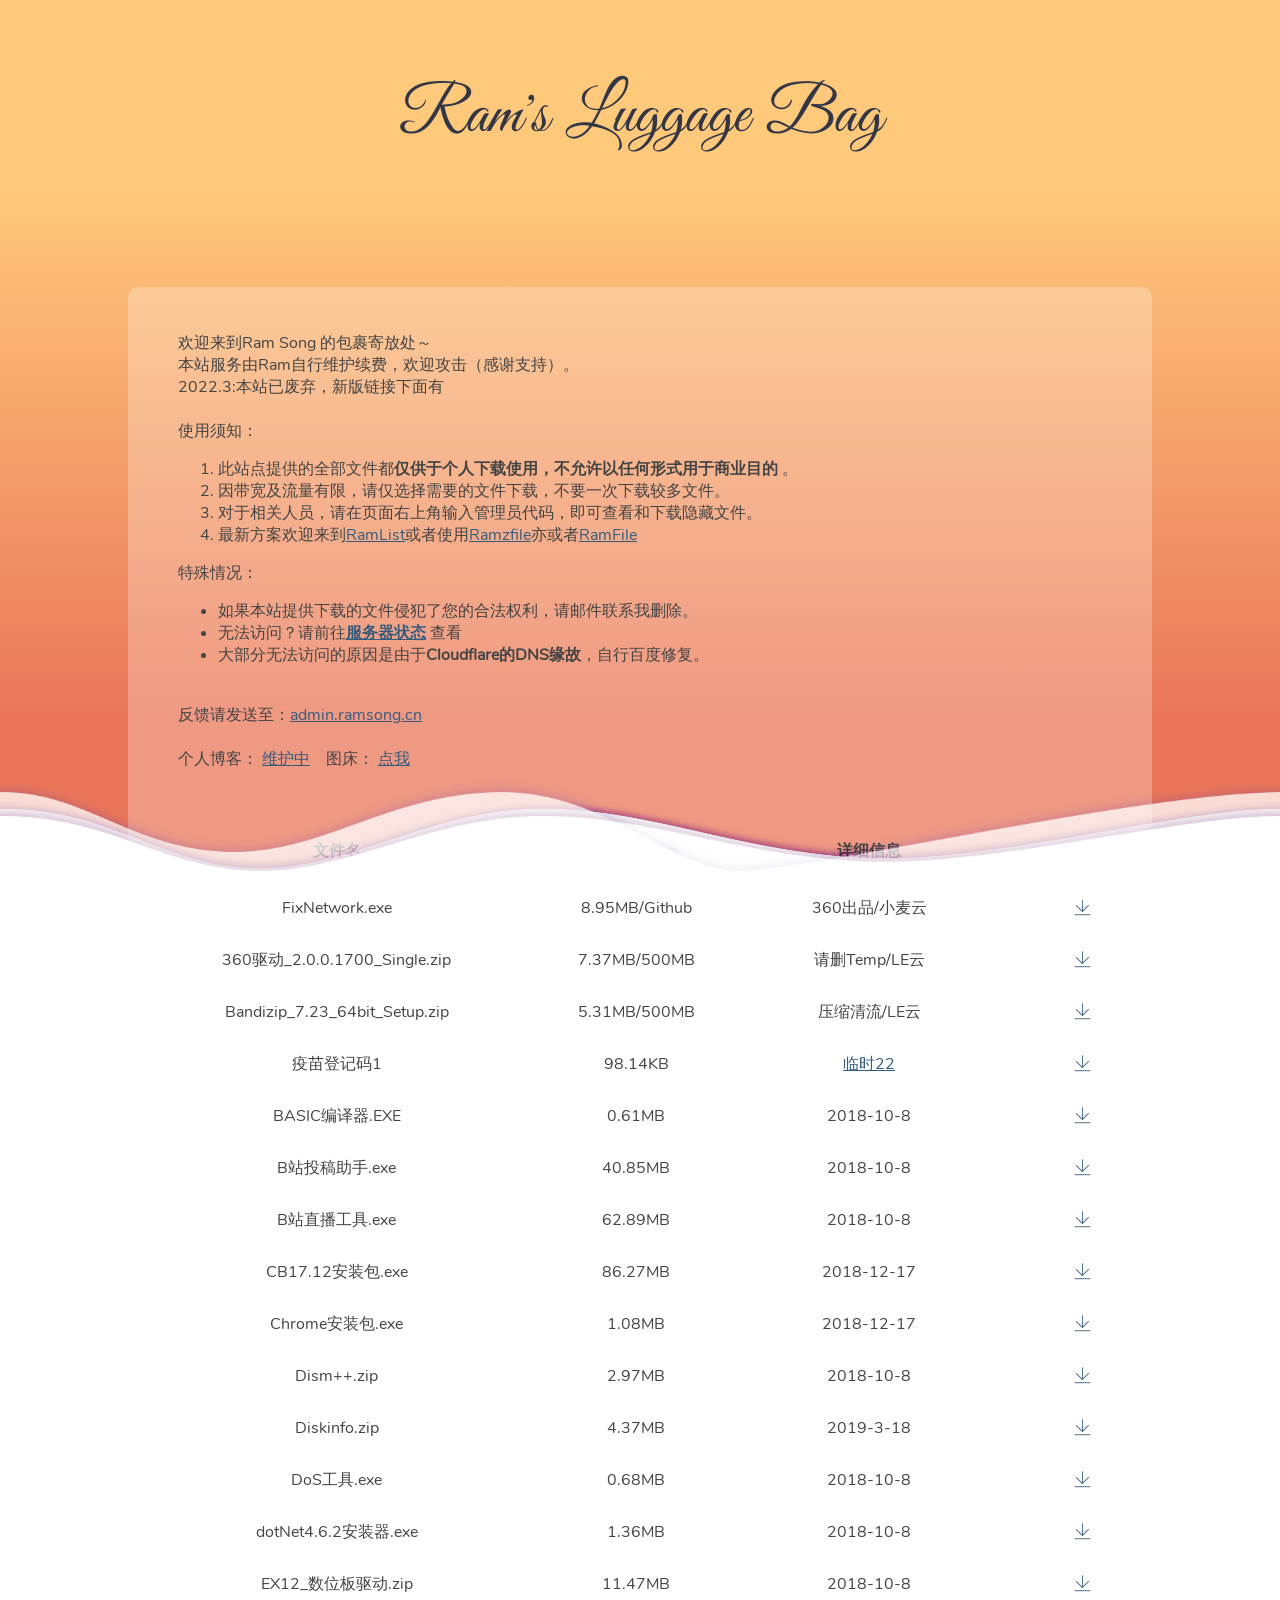
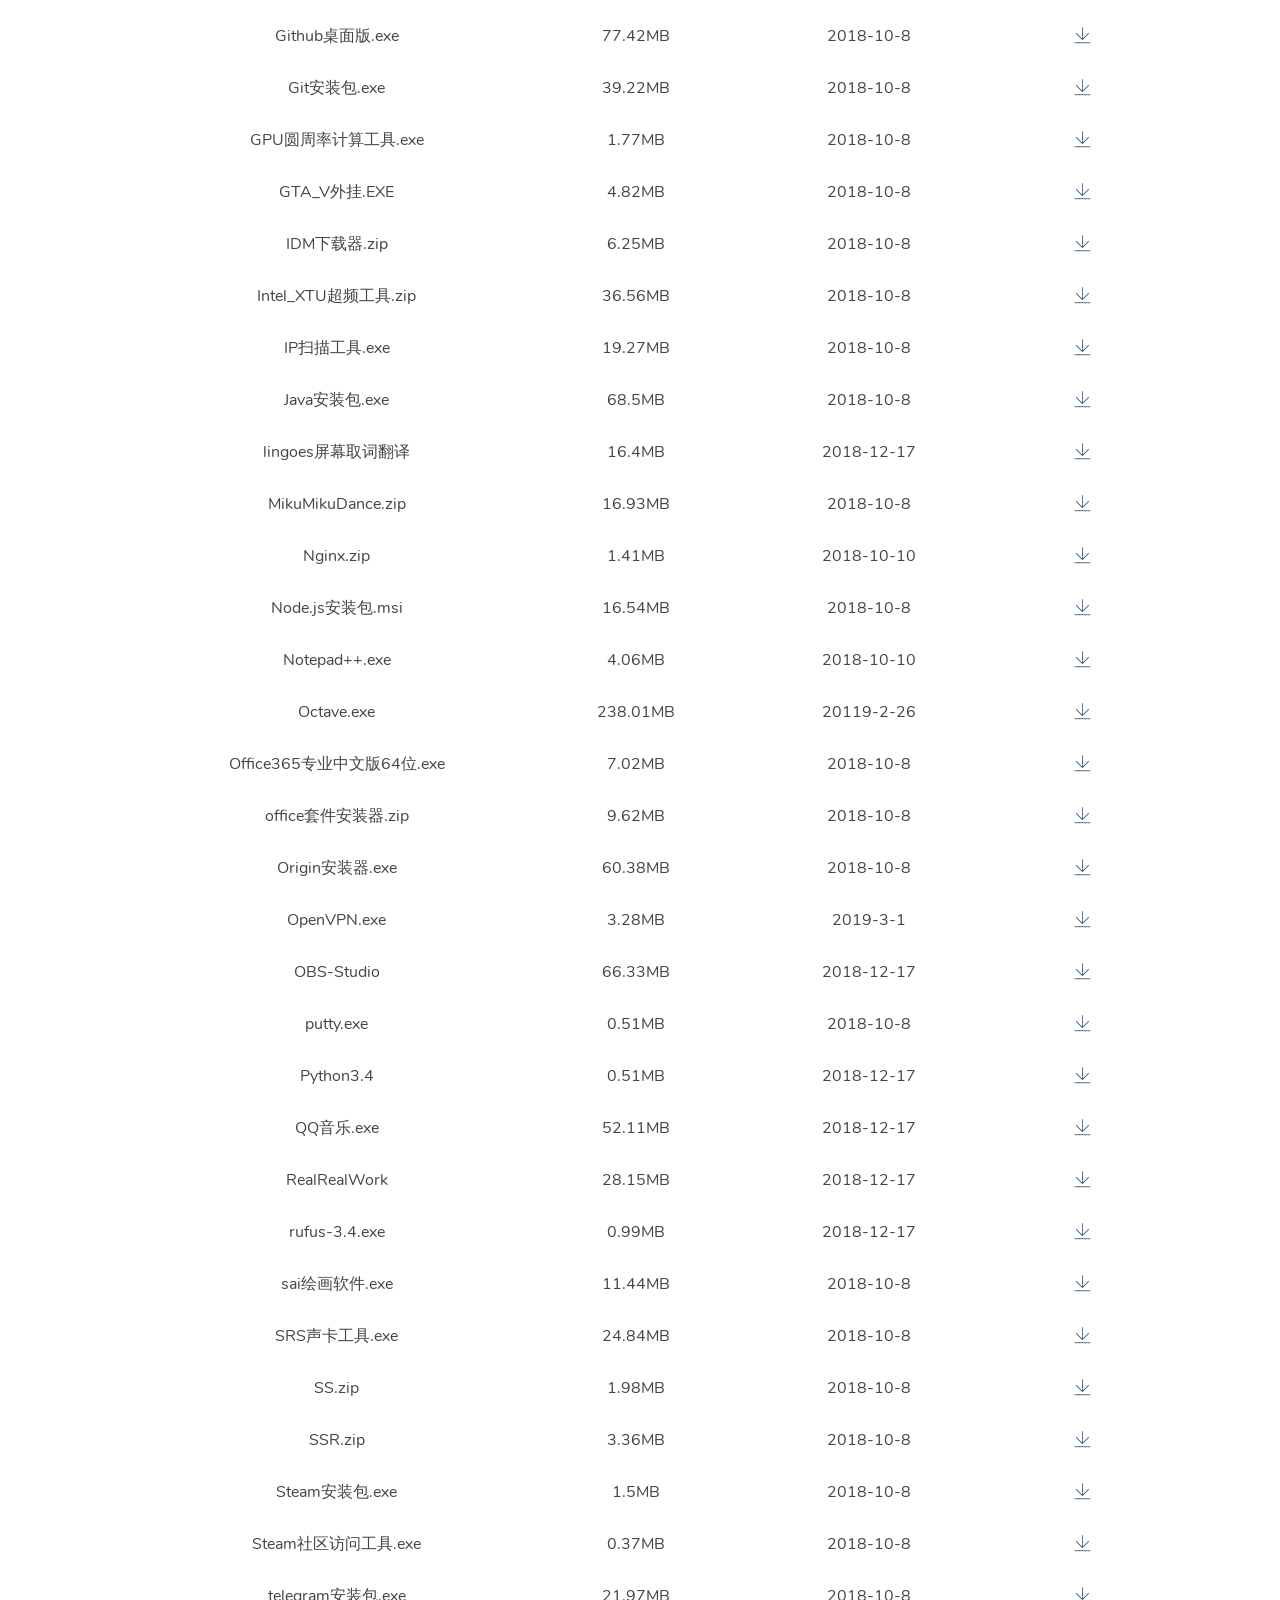
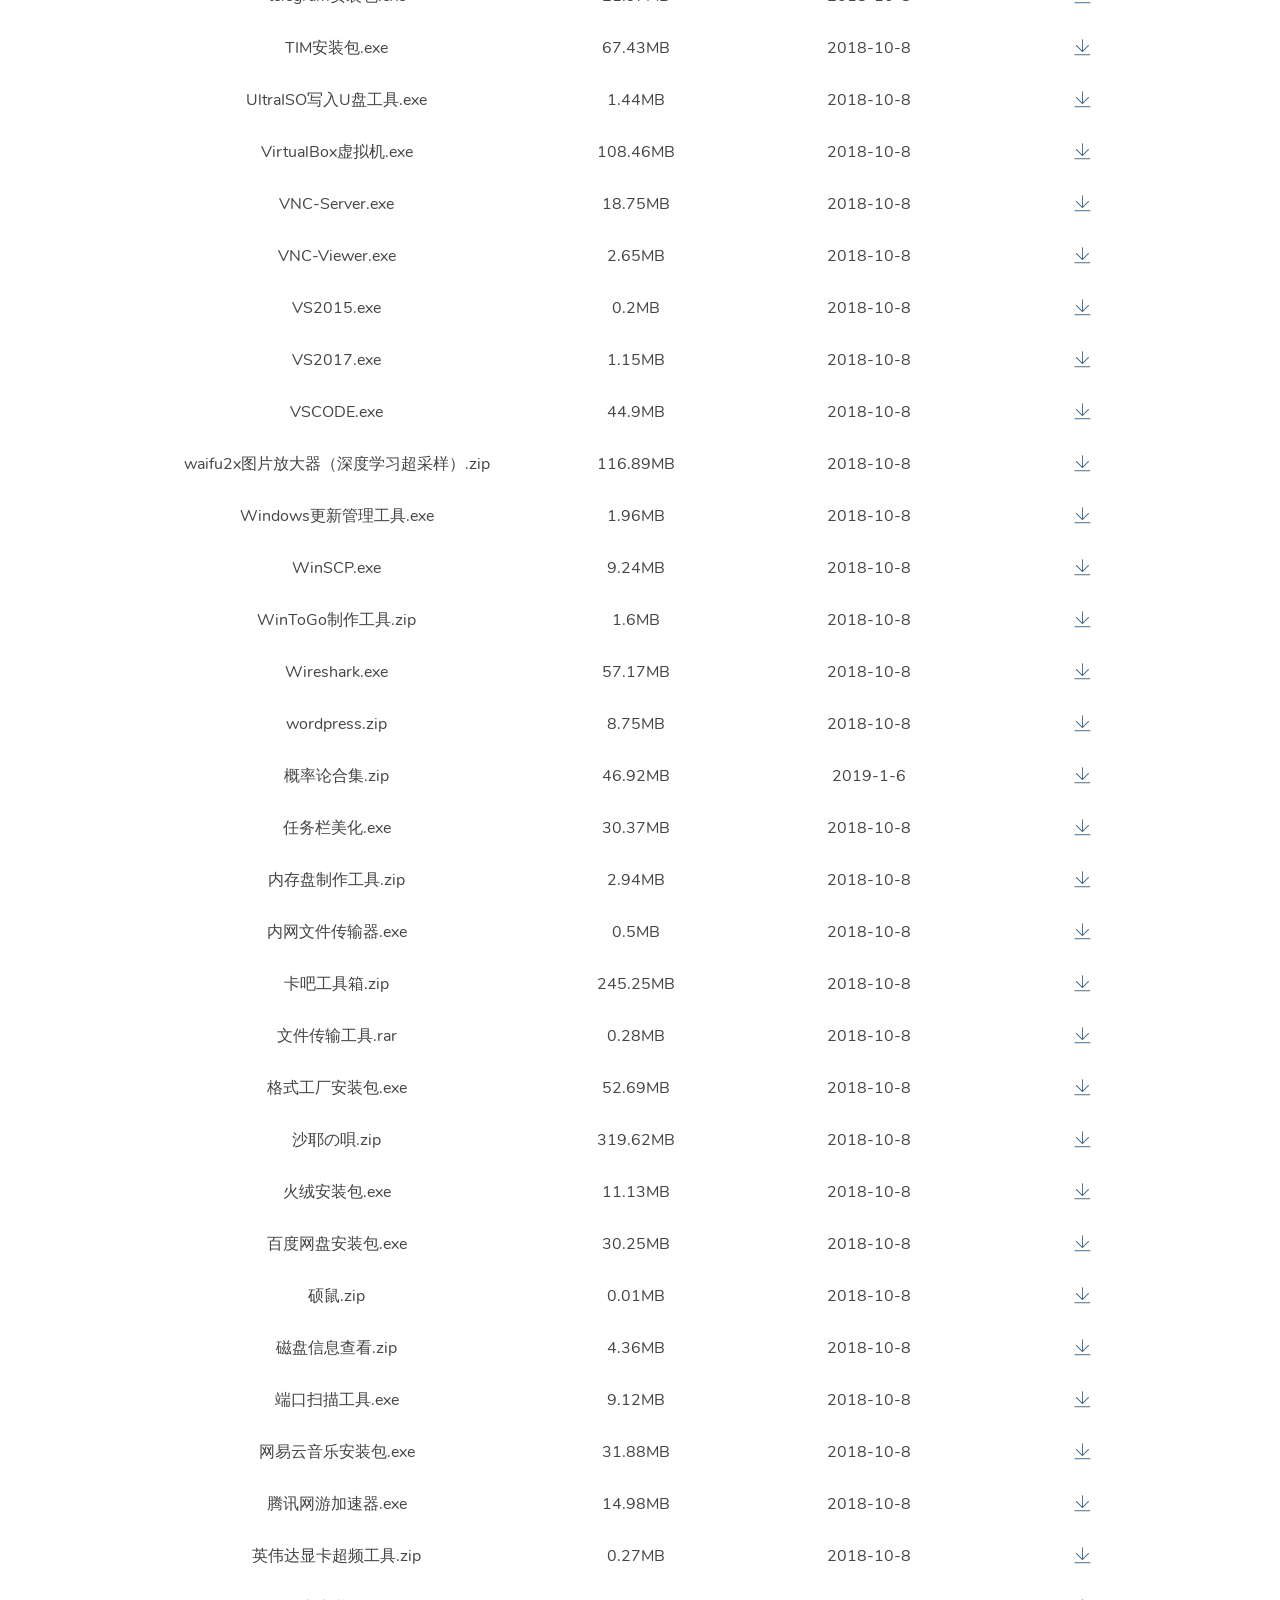
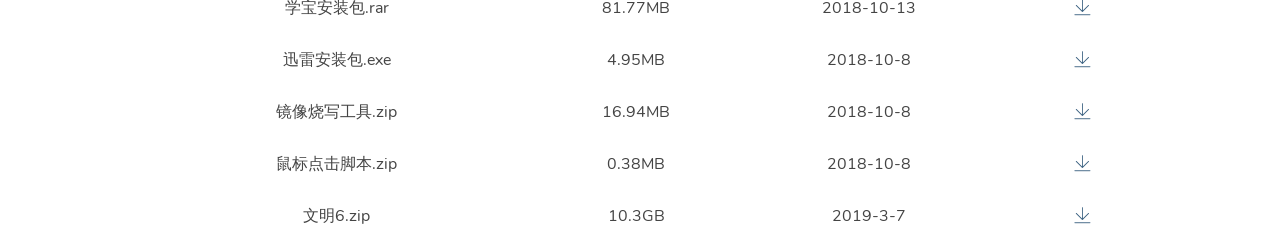
==== index.html @ a2673922 "Update index.html" ====
<!DOCTYPE html>
<html lang="zh">
<head>
    <meta charset="UTF-8">
    <link rel="Shortcut Icon" href="common/img/favicon.ico">
    <link rel="Bookmark" href="common/img/favicon.ico">
    <meta http-equiv="Pragma" content="no-cache" />
    <meta http-equiv="Cache-Control" content="no-cache, no-store, must-revalidate" />
    <meta http-equiv="expires" content="0" />
    <link href="common/css/style.css" rel="stylesheet" type="text/css" />
    <link rel="stylesheet" href="common/css/iconfont.css" type="text/css" />
    <link href="common/css/Nunito_Great+Vibes.css" rel="stylesheet"type="text/css"/>
    <!-- <script src="./axios.min.js"></script> -->
    <!--<script src="https://cdn.jsdelivr.net/npm/vue"></script>-->
    <!--<script src="https://cdn.jsdelivr.net/npm/vue@2.5.13/dist/vue.js"></script>-->
    <!-- Global site tag (gtag.js) - Google Analytics -->
    <script async src="https://www.googletagmanager.com/gtag/js?id=G-VQ1LDL4MF9"></script>
    <script>
      window.dataLayer = window.dataLayer || [];
      function gtag(){dataLayer.push(arguments);}
      gtag('js', new Date());

      gtag('config', 'G-VQ1LDL4MF9');
    </script>
    <script>
    var _hmt = _hmt || [];
    (function() {
      var hm = document.createElement("script");
      hm.src = "https://hm.baidu.com/hm.js?5a960cf80fce416db62c67085acd9202";
      var s = document.getElementsByTagName("script")[0]; 
      s.parentNode.insertBefore(hm, s);
    })();
    </script>
    <title>Ram的置物间</title>
    
</head>
<body>
    <div id="app">
        <div id="bg" @click="changeIndex(0)" :class="{'transparent':isAdmin}"></div>
        <div id="bg-hidden" @click="changeIndex(0)"></div>
        <div id="contents">
            <div id="input" v-if="!isAdmin">
                <input type="password" placeholder="请输入控制台秘钥" v-model="key" maxlength="18" @keyup.enter="switchToAdminMode()" />
            </div>
            <div id="header" @click="changeIndex(0)">
                <div class="title">Ram's Luggage Bag</div>
                <!--<hr class="decorationLine" />-->
            </div>
            <!--<div id="sorts">
                <div id="my-insts" class="sort" @click="changeIndex(1)" :class="{'my-insts-chosen':index===1}">一些音乐</div>
                <div id="my-vsqx" class="sort" @click="changeIndex(2)" :class="{'my-vsqx-chosen':index===2}">工具软件</div>
                <div id="personal-stuffs" class="sort" @click="changeIndex(3)"
                     :class="{'personal-stuffs-chosen':index===3}">个人用网盘
                </div>
                <div id="others" class="sort" @click="changeIndex(4)" :class="{'others-chosen':index===4}">其他文件</div>
            </div>-->
            <div id="files">
                <!--<div class="fileListTitle" v-show="isLoading">
        <div class="loader"></div>
    </div>
    <div class="fileListTitle" v-show="invalidMsg!==''">
        <div class="fileInfoElement errInfo">{{invalidMsg}}</div>
    </div>-->
                <div class="fileListTitle" v-show="index===0">
                    <div class="fileInfoElement mainInfo" v-if="!isAdmin">
                         <div>欢迎来到Ram Song 的包裹寄放处～</div>
                        <div>本站服务由Ram自行维护续费，欢迎攻击（感谢支持）。</div>
                        <div>2022.3:本站已废弃，新版链接下面有</div>
                        <br />
                        <div>使用须知：</div>
                        <ol>
                            <li>
                                此站点提供的全部文件都<b>仅供于个人下载使用，不允许以任何形式用于商业目的</b>
                                。
                            </li>
                            <li>因带宽及流量有限，请仅选择需要的文件下载，不要一次下载较多文件。</li>
                            <li>对于相关人员，请在页面右上角输入管理员代码，即可查看和下载隐藏文件。</li>
                            <li>最新方案欢迎来到<a href="https://list.ramsong.cn/">RamList</a>或者使用<a href="https://zfile.ramsong.cn/">Ramzfile</a>亦或者<a href="https://file.ramsong.cn/">RamFile</a></li>
                        </ol>
                        <div>特殊情况：</div>
                        <ul>
                         <li>如果本站提供下载的文件侵犯了您的合法权利，请邮件联系我删除。</li>
                         <li> 无法访问？请前往<b><a href="https://stats.ramsong.cn/">服务器状态</a></b> 查看</li>
                         <li>大部分无法访问的原因是由于<strong>Cloudflare的DNS缘故</strong>，自行百度修复。</li>
                        </ul>
                        <br />
                        <div>
                            反馈请发送至：<a href="mailto:admin.ramsong.cn">admin.ramsong.cn</a>
                        </div>
                        <br />
                        <div>
                            个人博客：
                            <a href="https://blog.ramsong.cn/">维护中</a>
                            &nbsp&nbsp&nbsp图床：
                            <a href="https://img.ramosong.cn/">点我</a>
                        </div>
                    </div>
                </div>
                <div class="fileListTitle" v-show="index!==0">
                    <div class="fileName fileInfoElement">文件名</div>
                    <div class="dataSize fileInfoElement">文件大小/源</div>
                    <div class="uploadTime fileInfoElement">详细信息</div>
                    <div class="fileInfoElement">下载</div>
                    <!--<div class="fileInfoElement" v-if="isAdmin">删除</div>-->
                </div>
                <div class="file" v-for="item in items">
                    <div class="fileInfo">
                        <div class="fileName fileInfoElement">FixNetwork.exe</div>
                        <div class="dataSize fileInfoElement">8.95MB/Github</div>
                        <div class="uploadTime fileInfoElement">360出品/小麦云</div>
                        <div class="download fileInfoElement">
                            <a href="https://github.do/https://raw.githubusercontent.com/RamSong/DownloadCenter/main/FixNetwork.exe">
                                <i class="iconfont icon-icondownload"></i>
                            </a>
                        </div>
                        <!---->
                    </div>
                </div>
                <div class="file" v-for="item in items">
                    <div class="fileInfo">
                        <div class="fileName fileInfoElement">360驱动_2.0.0.1700_Single.zip</div>
                        <div class="dataSize fileInfoElement">7.37MB/500MB</div>
                        <div class="uploadTime fileInfoElement">请删Temp/LE云</div>
                        <div class="download fileInfoElement">
                            <a href="http://usa2.file.ramsong.cn/360drive_2.0.0.1700.zip">
                                <i class="iconfont icon-icondownload"></i>
                            </a>
                        </div>
                        <!---->
                    </div>
                </div>
                <div class="file" v-for="item in items">
                    <div class="fileInfo">
                        <div class="fileName fileInfoElement">Bandizip_7.23_64bit_Setup.zip</div>
                        <div class="dataSize fileInfoElement">5.31MB/500MB</div>
                        <div class="uploadTime fileInfoElement">压缩清流/LE云</div>
                        <div class="download fileInfoElement">
                            <a href="http://usa2.file.ramsong.cn/Bandizip_7.23_64bit_Setup.zip">
                                <i class="iconfont icon-icondownload"></i>
                            </a>
                        </div>
                        <!---->
                    </div>
                </div>
                <div class="file" v-for="item in items">
                    <div class="fileInfo">
                        <div class="fileName fileInfoElement">疫苗登记码1</div>
                        <div class="dataSize fileInfoElement">98.14KB</div>
                        <div class="uploadTime fileInfoElement"><a href="http://usa2.file.ramsong.cn/2.png">临时2</a><a href="https://github-do.panbaidu.cn//https://raw.githubusercontent.com/RamSong/DownloadCenter/main/1.jpg">2</a></div>
                        <div class="download fileInfoElement">
                            <a href="http://usa2.file.ramsong.cn/1.jpg">
                                <i class="iconfont icon-icondownload"></i>
                            </a>
                        </div>
                        <!---->
                    </div>
                </div>
                <div class="file" v-for="item in items">
                    <div class="fileInfo">
                        <div class="fileName fileInfoElement">BASIC编译器.EXE</div>
                        <div class="dataSize fileInfoElement">0.61MB</div>
                        <div class="uploadTime fileInfoElement">2018-10-8</div>
                        <div class="download fileInfoElement">
                            <a href="file/BASIC编译器.EXE">
                                <i class="iconfont icon-icondownload"></i>
                            </a>
                        </div>
                        <!---->
                    </div>
                </div>
                <div class="file" v-for="item in items">
                    <div class="fileInfo">
                        <div class="fileName fileInfoElement">B站投稿助手.exe</div>
                        <div class="dataSize fileInfoElement">40.85MB</div>
                        <div class="uploadTime fileInfoElement">2018-10-8</div>
                        <div class="download fileInfoElement">
                            <a href="file/B站投稿助手.exe">
                                <i class="iconfont icon-icondownload"></i>
                            </a>
                        </div>
                        <!---->
                    </div>
                </div>
                <div class="file" v-for="item in items">
                    <div class="fileInfo">
                        <div class="fileName fileInfoElement">B站直播工具.exe</div>
                        <div class="dataSize fileInfoElement">62.89MB</div>
                        <div class="uploadTime fileInfoElement">2018-10-8</div>
                        <div class="download fileInfoElement">
                            <a href="file/B站直播工具.exe">
                                <i class="iconfont icon-icondownload"></i>
                            </a>
                        </div>
                        <!---->
                    </div>
                </div>
                <div class="file" v-for="item in items">
                    <div class="fileInfo">
                        <div class="fileName fileInfoElement">CB17.12安装包.exe</div>
                        <div class="dataSize fileInfoElement">86.27MB</div>
                        <div class="uploadTime fileInfoElement">2018-12-17</div>
                        <div class="download fileInfoElement">
                            <a href="file/CB17.12安装包.exe">
                                <i class="iconfont icon-icondownload"></i>
                            </a>
                        </div>
                        <!---->
                    </div>
                </div>
                <div class="file" v-for="item in items">
                    <div class="fileInfo">
                        <div class="fileName fileInfoElement">Chrome安装包.exe</div>
                        <div class="dataSize fileInfoElement">1.08MB</div>
                        <div class="uploadTime fileInfoElement">2018-12-17</div>
                        <div class="download fileInfoElement">
                            <a href="file/Chrome安装包.exe">
                                <i class="iconfont icon-icondownload"></i>
                            </a>
                        </div>
                        <!---->
                    </div>
                </div>
                <div class="file" v-for="item in items">
                    <div class="fileInfo">
                        <div class="fileName fileInfoElement">Dism++.zip</div>
                        <div class="dataSize fileInfoElement">2.97MB</div>
                        <div class="uploadTime fileInfoElement">2018-10-8</div>
                        <div class="download fileInfoElement">
                            <a href="file/Dism++.zip">
                                <i class="iconfont icon-icondownload"></i>
                            </a>
                        </div>
                        <!---->
                    </div>
                </div>
                <div class="file" v-for="item in items">
                    <div class="fileInfo">
                        <div class="fileName fileInfoElement">Diskinfo.zip</div>
                        <div class="dataSize fileInfoElement">4.37MB</div>
                        <div class="uploadTime fileInfoElement">2019-3-18</div>
                        <div class="download fileInfoElement">
                            <a href="file/diskinfo.zip">
                                <i class="iconfont icon-icondownload"></i>
                            </a>
                        </div>
                        <!---->
                    </div>
                </div>
                <div class="file" v-for="item in items">
                    <div class="fileInfo">
                        <div class="fileName fileInfoElement">DoS工具.exe</div>
                        <div class="dataSize fileInfoElement">0.68MB</div>
                        <div class="uploadTime fileInfoElement">2018-10-8</div>
                        <div class="download fileInfoElement">
                            <a href="file/DoS工具.exe">
                                <i class="iconfont icon-icondownload"></i>
                            </a>
                        </div>
                        <!---->
                    </div>
                </div>
                <div class="file" v-for="item in items">
                    <div class="fileInfo">
                        <div class="fileName fileInfoElement">dotNet4.6.2安装器.exe</div>
                        <div class="dataSize fileInfoElement">1.36MB</div>
                        <div class="uploadTime fileInfoElement">2018-10-8</div>
                        <div class="download fileInfoElement">
                            <a href="file/dotNet4.6.2安装器.exe">
                                <i class="iconfont icon-icondownload"></i>
                            </a>
                        </div>
                        <!---->
                    </div>
                </div>
                <div class="file" v-for="item in items">
                    <div class="fileInfo">
                        <div class="fileName fileInfoElement">EX12_数位板驱动.zip</div>
                        <div class="dataSize fileInfoElement">11.47MB</div>
                        <div class="uploadTime fileInfoElement">2018-10-8</div>
                        <div class="download fileInfoElement">
                            <a href="file/EX12_数位板驱动.zip">
                                <i class="iconfont icon-icondownload"></i>
                            </a>
                        </div>
                        <!---->
                    </div>
                </div>
                <div class="file" v-for="item in items">
                    <div class="fileInfo">
                        <div class="fileName fileInfoElement">Github桌面版.exe</div>
                        <div class="dataSize fileInfoElement">77.42MB</div>
                        <div class="uploadTime fileInfoElement">2018-10-8</div>
                        <div class="download fileInfoElement">
                            <a href="file/Github桌面版.exe">
                                <i class="iconfont icon-icondownload"></i>
                            </a>
                        </div>
                        <!---->
                    </div>
                </div>
                <div class="file" v-for="item in items">
                    <div class="fileInfo">
                        <div class="fileName fileInfoElement">Git安装包.exe</div>
                        <div class="dataSize fileInfoElement">39.22MB</div>
                        <div class="uploadTime fileInfoElement">2018-10-8</div>
                        <div class="download fileInfoElement">
                            <a href="file/Git安装包.exe">
                                <i class="iconfont icon-icondownload"></i>
                            </a>
                        </div>
                        <!---->
                    </div>
                </div>
                <div class="file" v-for="item in items">
                    <div class="fileInfo">
                        <div class="fileName fileInfoElement">GPU圆周率计算工具.exe</div>
                        <div class="dataSize fileInfoElement">1.77MB</div>
                        <div class="uploadTime fileInfoElement">2018-10-8</div>
                        <div class="download fileInfoElement">
                            <a href="file/GPU圆周率计算工具.exe">
                                <i class="iconfont icon-icondownload"></i>
                            </a>
                        </div>
                        <!---->
                    </div>
                </div>
                <div class="file" v-for="item in items">
                    <div class="fileInfo">
                        <div class="fileName fileInfoElement">GTA_V外挂.EXE</div>
                        <div class="dataSize fileInfoElement">4.82MB</div>
                        <div class="uploadTime fileInfoElement">2018-10-8</div>
                        <div class="download fileInfoElement">
                            <a href="file/GTA_V外挂.EXE">
                                <i class="iconfont icon-icondownload"></i>
                            </a>
                        </div>
                        <!---->
                    </div>
                </div>
                <div class="file" v-for="item in items">
                    <div class="fileInfo">
                        <div class="fileName fileInfoElement">IDM下载器.zip</div>
                        <div class="dataSize fileInfoElement">6.25MB</div>
                        <div class="uploadTime fileInfoElement">2018-10-8</div>
                        <div class="download fileInfoElement">
                            <a href="file/IDM下载器.zip">
                                <i class="iconfont icon-icondownload"></i>
                            </a>
                        </div>
                        <!---->
                    </div>
                </div>
                <div class="file" v-for="item in items">
                    <div class="fileInfo">
                        <div class="fileName fileInfoElement">Intel_XTU超频工具.zip</div>
                        <div class="dataSize fileInfoElement">36.56MB</div>
                        <div class="uploadTime fileInfoElement">2018-10-8</div>
                        <div class="download fileInfoElement">
                            <a href="file/Intel_XTU超频工具.zip">
                                <i class="iconfont icon-icondownload"></i>
                            </a>
                        </div>
                        <!---->
                    </div>
                </div>
                <div class="file" v-for="item in items">
                    <div class="fileInfo">
                        <div class="fileName fileInfoElement">IP扫描工具.exe</div>
                        <div class="dataSize fileInfoElement">19.27MB</div>
                        <div class="uploadTime fileInfoElement">2018-10-8</div>
                        <div class="download fileInfoElement">
                            <a href="file/IP扫描工具.exe">
                                <i class="iconfont icon-icondownload"></i>
                            </a>
                        </div>
                        <!---->
                    </div>
                </div>
                <div class="file" v-for="item in items">
                    <div class="fileInfo">
                        <div class="fileName fileInfoElement">Java安装包.exe</div>
                        <div class="dataSize fileInfoElement">68.5MB</div>
                        <div class="uploadTime fileInfoElement">2018-10-8</div>
                        <div class="download fileInfoElement">
                            <a href="file/Java安装包.exe">
                                <i class="iconfont icon-icondownload"></i>
                            </a>
                        </div>
                        <!---->
                    </div>
                </div>
                <div class="file" v-for="item in items">
                    <div class="fileInfo">
                        <div class="fileName fileInfoElement">lingoes屏幕取词翻译</div>
                        <div class="dataSize fileInfoElement">16.4MB</div>
                        <div class="uploadTime fileInfoElement">2018-12-17</div>
                        <div class="download fileInfoElement">
                            <a href="file/lingoes屏幕取词翻译.zip">
                                <i class="iconfont icon-icondownload"></i>
                            </a>
                        </div>
                        <!---->
                    </div>
                </div>
                <div class="file" v-for="item in items">
                    <div class="fileInfo">
                        <div class="fileName fileInfoElement">MikuMikuDance.zip</div>
                        <div class="dataSize fileInfoElement">16.93MB</div>
                        <div class="uploadTime fileInfoElement">2018-10-8</div>
                        <div class="download fileInfoElement">
                            <a href="file/MikuMikuDance.zip">
                                <i class="iconfont icon-icondownload"></i>
                            </a>
                        </div>
                        <!---->
                    </div>
                </div>
                <div class="file" v-for="item in items">
                    <div class="fileInfo">
                        <div class="fileName fileInfoElement">Nginx.zip</div>
                        <div class="dataSize fileInfoElement">1.41MB</div>
                        <div class="uploadTime fileInfoElement">2018-10-10</div>
                        <div class="download fileInfoElement">
                            <a href="file/Nginx.zip">
                                <i class="iconfont icon-icondownload"></i>
                            </a>
                        </div>
                        <!---->
                    </div>
                </div>
                <div class="file" v-for="item in items">
                    <div class="fileInfo">
                        <div class="fileName fileInfoElement">Node.js安装包.msi</div>
                        <div class="dataSize fileInfoElement">16.54MB</div>
                        <div class="uploadTime fileInfoElement">2018-10-8</div>
                        <div class="download fileInfoElement">
                            <a href="file/Node.js安装包.msi">
                                <i class="iconfont icon-icondownload"></i>
                            </a>
                        </div>
                        <!---->
                    </div>
                </div>
                <div class="file" v-for="item in items">
                    <div class="fileInfo">
                        <div class="fileName fileInfoElement">Notepad++.exe</div>
                        <div class="dataSize fileInfoElement">4.06MB</div>
                        <div class="uploadTime fileInfoElement">2018-10-10</div>
                        <div class="download fileInfoElement">
                            <a href="file/Notepad++.exe">
                                <i class="iconfont icon-icondownload"></i>
                            </a>
                        </div>
                        <!---->
                    </div>
                </div>
                <div class="file" v-for="item in items">
                    <div class="fileInfo">
                        <div class="fileName fileInfoElement">Octave.exe</div>
                        <div class="dataSize fileInfoElement">238.01MB</div>
                        <div class="uploadTime fileInfoElement">20119-2-26</div>
                        <div class="download fileInfoElement">
                            <a href="file/octave4.4.1.exe">
                                <i class="iconfont icon-icondownload"></i>
                            </a>
                        </div>
                        <!---->
                    </div>
                </div>
                <div class="file" v-for="item in items">
                    <div class="fileInfo">
                        <div class="fileName fileInfoElement">Office365专业中文版64位.exe</div>
                        <div class="dataSize fileInfoElement">7.02MB</div>
                        <div class="uploadTime fileInfoElement">2018-10-8</div>
                        <div class="download fileInfoElement">
                            <a href="file/Office365专业中文版64位.exe">
                                <i class="iconfont icon-icondownload"></i>
                            </a>
                        </div>
                        <!---->
                    </div>
                </div>
                <div class="file" v-for="item in items">
                    <div class="fileInfo">
                        <div class="fileName fileInfoElement">office套件安装器.zip</div>
                        <div class="dataSize fileInfoElement">9.62MB</div>
                        <div class="uploadTime fileInfoElement">2018-10-8</div>
                        <div class="download fileInfoElement">
                            <a href="file/office套件安装器.zip">
                                <i class="iconfont icon-icondownload"></i>
                            </a>
                        </div>
                        <!---->
                    </div>
                </div>
                <div class="file" v-for="item in items">
                    <div class="fileInfo">
                        <div class="fileName fileInfoElement">Origin安装器.exe</div>
                        <div class="dataSize fileInfoElement">60.38MB</div>
                        <div class="uploadTime fileInfoElement">2018-10-8</div>
                        <div class="download fileInfoElement">
                            <a href="file/Origin安装器.exe">
                                <i class="iconfont icon-icondownload"></i>
                            </a>
                        </div>
                        <!---->
                    </div>
                </div>
                <div class="file" v-for="item in items">
                    <div class="fileInfo">
                        <div class="fileName fileInfoElement">OpenVPN.exe</div>
                        <div class="dataSize fileInfoElement">3.28MB</div>
                        <div class="uploadTime fileInfoElement">2019-3-1</div>
                        <div class="download fileInfoElement">
                            <a href="file/openvpn2.4.6-I602.exe">
                                <i class="iconfont icon-icondownload"></i>
                            </a>
                        </div>
                        <!---->
                    </div>
                </div>
                <div class="file" v-for="item in items">
                    <div class="fileInfo">
                        <div class="fileName fileInfoElement">OBS-Studio</div>
                        <div class="dataSize fileInfoElement">66.33MB</div>
                        <div class="uploadTime fileInfoElement">2018-12-17</div>
                        <div class="download fileInfoElement">
                            <a href="file/OBS-Studio.exe">
                                <i class="iconfont icon-icondownload"></i>
                            </a>
                        </div>
                        <!---->
                    </div>
                </div>
                <div class="file" v-for="item in items">
                    <div class="fileInfo">
                        <div class="fileName fileInfoElement">putty.exe</div>
                        <div class="dataSize fileInfoElement">0.51MB</div>
                        <div class="uploadTime fileInfoElement">2018-10-8</div>
                        <div class="download fileInfoElement">
                            <a href="file/putty.exe">
                                <i class="iconfont icon-icondownload"></i>
                            </a>
                        </div>
                        <!---->
                    </div>
                </div>
                <div class="file" v-for="item in items">
                    <div class="fileInfo">
                        <div class="fileName fileInfoElement">Python3.4</div>
                        <div class="dataSize fileInfoElement">0.51MB</div>
                        <div class="uploadTime fileInfoElement">2018-12-17</div>
                        <div class="download fileInfoElement">
                            <a href="file/python-3.4.4.msi">
                                <i class="iconfont icon-icondownload"></i>
                            </a>
                        </div>
                        <!---->
                    </div>
                </div>
                <div class="file" v-for="item in items">
                    <div class="fileInfo">
                        <div class="fileName fileInfoElement">QQ音乐.exe</div>
                        <div class="dataSize fileInfoElement">52.11MB</div>
                        <div class="uploadTime fileInfoElement">2018-12-17</div>
                        <div class="download fileInfoElement">
                            <a href="file/QQ音乐.exe">
                                <i class="iconfont icon-icondownload"></i>
                            </a>
                        </div>
                        <!---->
                    </div>
                </div>
                <div class="file" v-for="item in items">
                    <div class="fileInfo">
                        <div class="fileName fileInfoElement">RealRealWork</div>
                        <div class="dataSize fileInfoElement">28.15MB</div>
                        <div class="uploadTime fileInfoElement">2018-12-17</div>
                        <div class="download fileInfoElement">
                            <a href="file/realrealwork.7z">
                                <i class="iconfont icon-icondownload"></i>
                            </a>
                        </div>
                        <!---->
                    </div>
                </div>
                <div class="file" v-for="item in items">
                    <div class="fileInfo">
                        <div class="fileName fileInfoElement">rufus-3.4.exe</div>
                        <div class="dataSize fileInfoElement">0.99MB</div>
                        <div class="uploadTime fileInfoElement">2018-12-17</div>
                        <div class="download fileInfoElement">
                            <a href="file/rufus-3.4.exe">
                                <i class="iconfont icon-icondownload"></i>
                            </a>
                        </div>
                        <!---->
                    </div>
                </div>
                <div class="file" v-for="item in items">
                    <div class="fileInfo">
                        <div class="fileName fileInfoElement">sai绘画软件.exe</div>
                        <div class="dataSize fileInfoElement">11.44MB</div>
                        <div class="uploadTime fileInfoElement">2018-10-8</div>
                        <div class="download fileInfoElement">
                            <a href="file/sai绘画软件.exe">
                                <i class="iconfont icon-icondownload"></i>
                            </a>
                        </div>
                        <!---->
                    </div>
                </div>
                <div class="file" v-for="item in items">
                    <div class="fileInfo">
                        <div class="fileName fileInfoElement">SRS声卡工具.exe</div>
                        <div class="dataSize fileInfoElement">24.84MB</div>
                        <div class="uploadTime fileInfoElement">2018-10-8</div>
                        <div class="download fileInfoElement">
                            <a href="file/SRS声卡工具.exe">
                                <i class="iconfont icon-icondownload"></i>
                            </a>
                        </div>
                        <!---->
                    </div>
                </div>
                <div class="file" v-for="item in items">
                    <div class="fileInfo">
                        <div class="fileName fileInfoElement">SS.zip</div>
                        <div class="dataSize fileInfoElement">1.98MB</div>
                        <div class="uploadTime fileInfoElement">2018-10-8</div>
                        <div class="download fileInfoElement">
                            <a href="file/SS.zip">
                                <i class="iconfont icon-icondownload"></i>
                            </a>
                        </div>
                        <!---->
                    </div>
                </div>
                <div class="file" v-for="item in items">
                    <div class="fileInfo">
                        <div class="fileName fileInfoElement">SSR.zip</div>
                        <div class="dataSize fileInfoElement">3.36MB</div>
                        <div class="uploadTime fileInfoElement">2018-10-8</div>
                        <div class="download fileInfoElement">
                            <a href="file/SSR.zip">
                                <i class="iconfont icon-icondownload"></i>
                            </a>
                        </div>
                        <!---->
                    </div>
                </div>
                <div class="file" v-for="item in items">
                    <div class="fileInfo">
                        <div class="fileName fileInfoElement">Steam安装包.exe</div>
                        <div class="dataSize fileInfoElement">1.5MB</div>
                        <div class="uploadTime fileInfoElement">2018-10-8</div>
                        <div class="download fileInfoElement">
                            <a href="file/Steam安装包.exe">
                                <i class="iconfont icon-icondownload"></i>
                            </a>
                        </div>
                        <!---->
                    </div>
                </div>
                <div class="file" v-for="item in items">
                    <div class="fileInfo">
                        <div class="fileName fileInfoElement">Steam社区访问工具.exe</div>
                        <div class="dataSize fileInfoElement">0.37MB</div>
                        <div class="uploadTime fileInfoElement">2018-10-8</div>
                        <div class="download fileInfoElement">
                            <a href="file/Steam社区访问工具.exe">
                                <i class="iconfont icon-icondownload"></i>
                            </a>
                        </div>
                        <!---->
                    </div>
                </div>
                <div class="file" v-for="item in items">
                    <div class="fileInfo">
                        <div class="fileName fileInfoElement">telegram安装包.exe</div>
                        <div class="dataSize fileInfoElement">21.97MB</div>
                        <div class="uploadTime fileInfoElement">2018-10-8</div>
                        <div class="download fileInfoElement">
                            <a href="file/telegram安装包.exe">
                                <i class="iconfont icon-icondownload"></i>
                            </a>
                        </div>
                        <!---->
                    </div>
                </div>
                <div class="file" v-for="item in items">
                    <div class="fileInfo">
                        <div class="fileName fileInfoElement">TIM安装包.exe</div>
                        <div class="dataSize fileInfoElement">67.43MB</div>
                        <div class="uploadTime fileInfoElement">2018-10-8</div>
                        <div class="download fileInfoElement">
                            <a href="file/TIM安装包.exe">
                                <i class="iconfont icon-icondownload"></i>
                            </a>
                        </div>
                        <!---->
                    </div>
                </div>
                <div class="file" v-for="item in items">
                    <div class="fileInfo">
                        <div class="fileName fileInfoElement">UltraISO写入U盘工具.exe</div>
                        <div class="dataSize fileInfoElement">1.44MB</div>
                        <div class="uploadTime fileInfoElement">2018-10-8</div>
                        <div class="download fileInfoElement">
                            <a href="file/UltraISO写入U盘工具.exe">
                                <i class="iconfont icon-icondownload"></i>
                            </a>
                        </div>
                        <!---->
                    </div>
                </div>
                <div class="file" v-for="item in items">
                    <div class="fileInfo">
                        <div class="fileName fileInfoElement">VirtualBox虚拟机.exe</div>
                        <div class="dataSize fileInfoElement">108.46MB</div>
                        <div class="uploadTime fileInfoElement">2018-10-8</div>
                        <div class="download fileInfoElement">
                            <a href="file/VirtualBox虚拟机.exe">
                                <i class="iconfont icon-icondownload"></i>
                            </a>
                        </div>
                        <!---->
                    </div>
                </div>
                <div class="file" v-for="item in items">
                    <div class="fileInfo">
                        <div class="fileName fileInfoElement">VNC-Server.exe</div>
                        <div class="dataSize fileInfoElement">18.75MB</div>
                        <div class="uploadTime fileInfoElement">2018-10-8</div>
                        <div class="download fileInfoElement">
                            <a href="file/VNC-Server.exe">
                                <i class="iconfont icon-icondownload"></i>
                            </a>
                        </div>
                        <!---->
                    </div>
                </div>
                <div class="file" v-for="item in items">
                    <div class="fileInfo">
                        <div class="fileName fileInfoElement">VNC-Viewer.exe</div>
                        <div class="dataSize fileInfoElement">2.65MB</div>
                        <div class="uploadTime fileInfoElement">2018-10-8</div>
                        <div class="download fileInfoElement">
                            <a href="file/VNC-Viewer.exe">
                                <i class="iconfont icon-icondownload"></i>
                            </a>
                        </div>
                        <!---->
                    </div>
                </div>
                <div class="file" v-for="item in items">
                    <div class="fileInfo">
                        <div class="fileName fileInfoElement">VS2015.exe</div>
                        <div class="dataSize fileInfoElement">0.2MB</div>
                        <div class="uploadTime fileInfoElement">2018-10-8</div>
                        <div class="download fileInfoElement">
                            <a href="file/VS2015.exe">
                                <i class="iconfont icon-icondownload"></i>
                            </a>
                        </div>
                        <!---->
                    </div>
                </div>
                <div class="file" v-for="item in items">
                    <div class="fileInfo">
                        <div class="fileName fileInfoElement">VS2017.exe</div>
                        <div class="dataSize fileInfoElement">1.15MB</div>
                        <div class="uploadTime fileInfoElement">2018-10-8</div>
                        <div class="download fileInfoElement">
                            <a href="file/VS2017.exe">
                                <i class="iconfont icon-icondownload"></i>
                            </a>
                        </div>
                        <!---->
                    </div>
                </div>
                <div class="file" v-for="item in items">
                    <div class="fileInfo">
                        <div class="fileName fileInfoElement">VSCODE.exe</div>
                        <div class="dataSize fileInfoElement">44.9MB</div>
                        <div class="uploadTime fileInfoElement">2018-10-8</div>
                        <div class="download fileInfoElement">
                            <a href="file/VSCODE.exe">
                                <i class="iconfont icon-icondownload"></i>
                            </a>
                        </div>
                        <!---->
                    </div>
                </div>
                <div class="file" v-for="item in items">
                    <div class="fileInfo">
                        <div class="fileName fileInfoElement">waifu2x图片放大器（深度学习超采样）.zip</div>
                        <div class="dataSize fileInfoElement">116.89MB</div>
                        <div class="uploadTime fileInfoElement">2018-10-8</div>
                        <div class="download fileInfoElement">
                            <a href="file/waifu2x图片放大器（深度学习超采样）.zip">
                                <i class="iconfont icon-icondownload"></i>
                            </a>
                        </div>
                        <!---->
                    </div>
                </div>
                <div class="file" v-for="item in items">
                    <div class="fileInfo">
                        <div class="fileName fileInfoElement">Windows更新管理工具.exe</div>
                        <div class="dataSize fileInfoElement">1.96MB</div>
                        <div class="uploadTime fileInfoElement">2018-10-8</div>
                        <div class="download fileInfoElement">
                            <a href="file/Windows更新管理工具.exe">
                                <i class="iconfont icon-icondownload"></i>
                            </a>
                        </div>
                        <!---->
                    </div>
                </div>
                <div class="file" v-for="item in items">
                    <div class="fileInfo">
                        <div class="fileName fileInfoElement">WinSCP.exe</div>
                        <div class="dataSize fileInfoElement">9.24MB</div>
                        <div class="uploadTime fileInfoElement">2018-10-8</div>
                        <div class="download fileInfoElement">
                            <a href="file/WinSCP.exe">
                                <i class="iconfont icon-icondownload"></i>
                            </a>
                        </div>
                        <!---->
                    </div>
                </div>
                <div class="file" v-for="item in items">
                    <div class="fileInfo">
                        <div class="fileName fileInfoElement">WinToGo制作工具.zip</div>
                        <div class="dataSize fileInfoElement">1.6MB</div>
                        <div class="uploadTime fileInfoElement">2018-10-8</div>
                        <div class="download fileInfoElement">
                            <a href="file/WinToGo制作工具.zip">
                                <i class="iconfont icon-icondownload"></i>
                            </a>
                        </div>
                        <!---->
                    </div>
                </div>
                <div class="file" v-for="item in items">
                    <div class="fileInfo">
                        <div class="fileName fileInfoElement">Wireshark.exe</div>
                        <div class="dataSize fileInfoElement">57.17MB</div>
                        <div class="uploadTime fileInfoElement">2018-10-8</div>
                        <div class="download fileInfoElement">
                            <a href="file/Wireshark.exe">
                                <i class="iconfont icon-icondownload"></i>
                            </a>
                        </div>
                        <!---->
                    </div>
                </div>
                <div class="file" v-for="item in items">
                    <div class="fileInfo">
                        <div class="fileName fileInfoElement">wordpress.zip</div>
                        <div class="dataSize fileInfoElement">8.75MB</div>
                        <div class="uploadTime fileInfoElement">2018-10-8</div>
                        <div class="download fileInfoElement">
                            <a href="file/wordpress.zip">
                                <i class="iconfont icon-icondownload"></i>
                            </a>
                        </div>
                        <!---->
                    </div>
                </div>
                <div class="file" v-for="item in items">
                    <div class="fileInfo">
                        <div class="fileName fileInfoElement">概率论合集.zip</div>
                        <div class="dataSize fileInfoElement">46.92MB</div>
                        <div class="uploadTime fileInfoElement">2019-1-6</div>
                        <div class="download fileInfoElement">
                            <a href="file/概率论.zip">
                                <i class="iconfont icon-icondownload"></i>
                            </a>
                        </div>
                        <!---->
                    </div>
                </div>
                <div class="file" v-for="item in items">
                    <div class="fileInfo">
                        <div class="fileName fileInfoElement">任务栏美化.exe</div>
                        <div class="dataSize fileInfoElement">30.37MB</div>
                        <div class="uploadTime fileInfoElement">2018-10-8</div>
                        <div class="download fileInfoElement">
                            <a href="file/任务栏美化.exe">
                                <i class="iconfont icon-icondownload"></i>
                            </a>
                        </div>
                        <!---->
                    </div>
                </div>
                <div class="file" v-for="item in items">
                    <div class="fileInfo">
                        <div class="fileName fileInfoElement">内存盘制作工具.zip</div>
                        <div class="dataSize fileInfoElement">2.94MB</div>
                        <div class="uploadTime fileInfoElement">2018-10-8</div>
                        <div class="download fileInfoElement">
                            <a href="file/内存盘制作工具.zip">
                                <i class="iconfont icon-icondownload"></i>
                            </a>
                        </div>
                        <!---->
                    </div>
                </div>
                <div class="file" v-for="item in items">
                    <div class="fileInfo">
                        <div class="fileName fileInfoElement">内网文件传输器.exe</div>
                        <div class="dataSize fileInfoElement">0.5MB</div>
                        <div class="uploadTime fileInfoElement">2018-10-8</div>
                        <div class="download fileInfoElement">
                            <a href="file/内网文件传输器.exe">
                                <i class="iconfont icon-icondownload"></i>
                            </a>
                        </div>
                        <!---->
                    </div>
                </div>
                <div class="file" v-for="item in items">
                    <div class="fileInfo">
                        <div class="fileName fileInfoElement">卡吧工具箱.zip</div>
                        <div class="dataSize fileInfoElement">245.25MB</div>
                        <div class="uploadTime fileInfoElement">2018-10-8</div>
                        <div class="download fileInfoElement">
                            <a href="file/卡吧工具箱.zip">
                                <i class="iconfont icon-icondownload"></i>
                            </a>
                        </div>
                        <!---->
                    </div>
                </div>
                <div class="file" v-for="item in items">
                    <div class="fileInfo">
                        <div class="fileName fileInfoElement">文件传输工具.rar</div>
                        <div class="dataSize fileInfoElement">0.28MB</div>
                        <div class="uploadTime fileInfoElement">2018-10-8</div>
                        <div class="download fileInfoElement">
                            <a href="file/文件传输工具.rar">
                                <i class="iconfont icon-icondownload"></i>
                            </a>
                        </div>
                        <!---->
                    </div>
                </div>
                <div class="file" v-for="item in items">
                    <div class="fileInfo">
                        <div class="fileName fileInfoElement">格式工厂安装包.exe</div>
                        <div class="dataSize fileInfoElement">52.69MB</div>
                        <div class="uploadTime fileInfoElement">2018-10-8</div>
                        <div class="download fileInfoElement">
                            <a href="file/格式工厂安装包.exe">
                                <i class="iconfont icon-icondownload"></i>
                            </a>
                        </div>
                        <!---->
                    </div>
                </div>
                <div class="file" v-for="item in items">
                    <div class="fileInfo">
                        <div class="fileName fileInfoElement">沙耶の唄.zip</div>
                        <div class="dataSize fileInfoElement">319.62MB</div>
                        <div class="uploadTime fileInfoElement">2018-10-8</div>
                        <div class="download fileInfoElement">
                            <a href="file/沙耶の唄.zip">
                                <i class="iconfont icon-icondownload"></i>
                            </a>
                        </div>
                        <!---->
                    </div>
                </div>
                <div class="file" v-for="item in items">
                    <div class="fileInfo">
                        <div class="fileName fileInfoElement">火绒安装包.exe</div>
                        <div class="dataSize fileInfoElement">11.13MB</div>
                        <div class="uploadTime fileInfoElement">2018-10-8</div>
                        <div class="download fileInfoElement">
                            <a href="file/火绒安装包.exe">
                                <i class="iconfont icon-icondownload"></i>
                            </a>
                        </div>
                        <!---->
                    </div>
                </div>
                <div class="file" v-for="item in items">
                    <div class="fileInfo">
                        <div class="fileName fileInfoElement">百度网盘安装包.exe</div>
                        <div class="dataSize fileInfoElement">30.25MB</div>
                        <div class="uploadTime fileInfoElement">2018-10-8</div>
                        <div class="download fileInfoElement">
                            <a href="file/百度网盘安装包.exe">
                                <i class="iconfont icon-icondownload"></i>
                            </a>
                        </div>
                        <!---->
                    </div>
                </div>
                <div class="file" v-for="item in items">
                    <div class="fileInfo">
                        <div class="fileName fileInfoElement">硕鼠.zip</div>
                        <div class="dataSize fileInfoElement">0.01MB</div>
                        <div class="uploadTime fileInfoElement">2018-10-8</div>
                        <div class="download fileInfoElement">
                            <a href="file/硕鼠.zip">
                                <i class="iconfont icon-icondownload"></i>
                            </a>
                        </div>
                        <!---->
                    </div>
                </div>
                <div class="file" v-for="item in items">
                    <div class="fileInfo">
                        <div class="fileName fileInfoElement">磁盘信息查看.zip</div>
                        <div class="dataSize fileInfoElement">4.36MB</div>
                        <div class="uploadTime fileInfoElement">2018-10-8</div>
                        <div class="download fileInfoElement">
                            <a href="file/磁盘信息查看.zip">
                                <i class="iconfont icon-icondownload"></i>
                            </a>
                        </div>
                        <!---->
                    </div>
                </div>
                <div class="file" v-for="item in items">
                    <div class="fileInfo">
                        <div class="fileName fileInfoElement">端口扫描工具.exe</div>
                        <div class="dataSize fileInfoElement">9.12MB</div>
                        <div class="uploadTime fileInfoElement">2018-10-8</div>
                        <div class="download fileInfoElement">
                            <a href="file/端口扫描工具.exe">
                                <i class="iconfont icon-icondownload"></i>
                            </a>
                        </div>
                        <!---->
                    </div>
                </div>
                <div class="file" v-for="item in items">
                    <div class="fileInfo">
                        <div class="fileName fileInfoElement">网易云音乐安装包.exe</div>
                        <div class="dataSize fileInfoElement">31.88MB</div>
                        <div class="uploadTime fileInfoElement">2018-10-8</div>
                        <div class="download fileInfoElement">
                            <a href="file/网易云音乐安装包.exe">
                                <i class="iconfont icon-icondownload"></i>
                            </a>
                        </div>
                        <!---->
                    </div>
                </div>
                <div class="file" v-for="item in items">
                    <div class="fileInfo">
                        <div class="fileName fileInfoElement">腾讯网游加速器.exe</div>
                        <div class="dataSize fileInfoElement">14.98MB</div>
                        <div class="uploadTime fileInfoElement">2018-10-8</div>
                        <div class="download fileInfoElement">
                            <a href="file/腾讯网游加速器.exe">
                                <i class="iconfont icon-icondownload"></i>
                            </a>
                        </div>
                        <!---->
                    </div>
                </div>
                <div class="file" v-for="item in items">
                    <div class="fileInfo">
                        <div class="fileName fileInfoElement">英伟达显卡超频工具.zip</div>
                        <div class="dataSize fileInfoElement">0.27MB</div>
                        <div class="uploadTime fileInfoElement">2018-10-8</div>
                        <div class="download fileInfoElement">
                            <a href="file/英伟达显卡超频工具.zip">
                                <i class="iconfont icon-icondownload"></i>
                            </a>
                        </div>
                        <!---->
                    </div>
                </div>
                <div class="file" v-for="item in items">
                    <div class="fileInfo">
                        <div class="fileName fileInfoElement">学宝安装包.rar</div>
                        <div class="dataSize fileInfoElement">81.77MB</div>
                        <div class="uploadTime fileInfoElement">2018-10-13</div>
                        <div class="download fileInfoElement">
                            <a href="file/学宝安装包.rar">
                                <i class="iconfont icon-icondownload"></i>
                            </a>
                        </div>
                        <!---->
                    </div>
                </div>
                <div class="file" v-for="item in items">
                    <div class="fileInfo">
                        <div class="fileName fileInfoElement">迅雷安装包.exe</div>
                        <div class="dataSize fileInfoElement">4.95MB</div>
                        <div class="uploadTime fileInfoElement">2018-10-8</div>
                        <div class="download fileInfoElement">
                            <a href="file/迅雷安装包.exe">
                                <i class="iconfont icon-icondownload"></i>
                            </a>
                        </div>
                        <!---->
                    </div>
                </div>
                <div class="file" v-for="item in items">
                    <div class="fileInfo">
                        <div class="fileName fileInfoElement">镜像烧写工具.zip</div>
                        <div class="dataSize fileInfoElement">16.94MB</div>
                        <div class="uploadTime fileInfoElement">2018-10-8</div>
                        <div class="download fileInfoElement">
                            <a href="file/镜像烧写工具.zip">
                                <i class="iconfont icon-icondownload"></i>
                            </a>
                        </div>
                        <!---->
                    </div>
                </div>
                <div class="file" v-for="item in items">
                    <div class="fileInfo">
                        <div class="fileName fileInfoElement">鼠标点击脚本.zip</div>
                        <div class="dataSize fileInfoElement">0.38MB</div>
                        <div class="uploadTime fileInfoElement">2018-10-8</div>
                        <div class="download fileInfoElement">
                            <a href="file/鼠标点击脚本.zip">
                                <i class="iconfont icon-icondownload"></i>
                            </a>
                        </div>
                        <!---->
                    </div>
                </div>
                <div class="file" v-for="item in items">
                    <div class="fileInfo">
                        <div class="fileName fileInfoElement">文明6.zip</div>
                        <div class="dataSize fileInfoElement">10.3GB</div>
                        <div class="uploadTime fileInfoElement">2019-3-7</div>
                        <div class="download fileInfoElement">
                            <a href="file/civi6.zip">
                                <i class="iconfont icon-icondownload"></i>
                            </a>
                        </div>
                        <!---->
                    </div>
                </div>
            </div>
            <div class="waveWrapper waveAnimation">
                <div class="waveWrapperInner bgTop">
                    <div class="wave waveTop" style="background-image: url('common/img/wave-top.png')"></div>
                </div>
                <div class="waveWrapperInner bgMiddle">
                    <div class="wave waveMiddle" style="background-image: url('common/img/wave-mid.png')"></div>
                </div>
                <div class="waveWrapperInner bgBottom">
                    <div class="wave waveBottom" style="background-image: url('common/img/wave-bot.png')"></div>
                </div>
            </div>
        </div>
    </div>
</body>
</html>
---- common/css/style.css ----
::-webkit-scrollbar {
    height: 0;
    width: 0;
}
#bg {
    background-image: linear-gradient(to top, #EA7659 20%, #FFC97C 80%);
    position: fixed;
    left: 0;
    right: 0;
    bottom: 0;
    top: 0;
    transition: 2.5s;
}
.transparent {
    opacity: 0;
    transition: 2.5s;
}
#bg-hidden {
    background-image: linear-gradient(to top, #0067A6 20%, #00ABD8 80%);
    position: fixed;
    left: 0;
    right: 0;
    bottom: 0;
    top: 0;
    z-index: -1;
}
#contents {
    isolation: isolate;
    font-family: 'Nunito', "PingFang SC Regular", "Microsoft YaHei UI", sans-serif;
}
@keyframes move_wave {
    0% {
        transform: translateX(0) translateZ(0) scaleY(1)
    }
    50% {
        transform: translateX(-25%) translateZ(0) scaleY(0.55)
    }
    100% {
        transform: translateX(-50%) translateZ(0) scaleY(1)
    }
}
.waveWrapper {
    overflow: hidden;
    position: fixed;
    left: 0;
    right: 0;
    bottom: 0;
    top: 0;
    margin: auto;
}
.waveWrapperInner {
    position: absolute;
    width: 100%;
    overflow: hidden;
    height: 100%;
    /*bottom: -1px;*/
    /*background-image: linear-gradient(to top, #333644 10%, #84577C 40%, #C65F63 70%, #F6E1B8 90%);*/
    /*background-image: linear-gradient(to top, #EA7659 20%, #FFC97C 80%);*/
}
.bgTop {
    z-index: 15;
    opacity: 0.5;
}
.bgMiddle {
    z-index: 10;
    opacity: 0.75;
}
.bgBottom {
    z-index: 5;
}
.wave {
    position: absolute;
    left: 0;
    width: 200%;
    height: 100%;
    background-repeat: repeat no-repeat;
    background-position: 0 bottom;
    transform-origin: center bottom;
}
.waveTop {
    background-size: 50% 100px;
}
.waveAnimation .waveTop {
    animation: move_wave 90s linear infinite;
    /*-webkit-animation: move-wave 3s;*/
    /*-webkit-animation-delay: 1s;*/
    /*animation-delay: 1s;*/
}
.waveMiddle {
    background-size: 50% 120px;
}
.waveAnimation .waveMiddle {
    animation: move_wave 10s linear infinite;
}
.waveBottom {
    background-size: 50% 100px;
}
.waveAnimation .waveBottom {
    animation: move_wave 15s linear infinite;
}
.loader{
    position:relative;
    margin: 0 auto 22.5px auto;
}
.loader:before{
    width:20px;
    height:20px;
    border-radius:20px;
    content:'';
    position:absolute;
    background:#F67280;
    -webkit-animation: preloader_3_before 1.5s infinite ease-in-out;
    -moz-animation: preloader_3_before 1.5s infinite ease-in-out;
    animation: preloader_3_before 1.5s infinite ease-in-out;
}
.loader:after{
    width:20px;
    height:20px;
    border-radius:20px;
    content:'';
    position:absolute;
    background:#6C5B7B;
    left:22px;
    -webkit-animation: preloader_3_after 1.5s infinite ease-in-out;
    -moz-animation: preloader_3_after 1.5s infinite ease-in-out;
    animation: preloader_3_after 1.5s infinite ease-in-out;
}
@-webkit-keyframes preloader_3_before {
    0% {-webkit-transform: translateX(0px) rotate(0deg)}
    50% {-webkit-transform: translateX(50px) scale(1.2) rotate(260deg); background:#6C5B7B;border-radius:0;}
    100% {-webkit-transform: translateX(0px) rotate(0deg)}
}
@-webkit-keyframes preloader_3_after {
    0% {-webkit-transform: translateX(0px)}
    50% {-webkit-transform: translateX(-50px) scale(1.2) rotate(-260deg);background:#F67280;border-radius:0;}
    100% {-webkit-transform: translateX(0px)}
}

@-moz-keyframes preloader_3_before {
    0% {-moz-transform: translateX(0px) rotate(0deg)}
    50% {-moz-transform: translateX(50px) scale(1.2) rotate(260deg); background:#6C5B7B;border-radius:0px;}
    100% {-moz-transform: translateX(0px) rotate(0deg)}
}
@-moz-keyframes preloader_3_after {
    0% {-moz-transform: translateX(0px)}
    50% {-moz-transform: translateX(-50px) scale(1.2) rotate(-260deg);background:#F67280;border-radius:0px;}
    100% {-moz-transform: translateX(0px)}
}
@-ms-keyframes preloader_3_before {
    0% {-ms-transform: translateX(0px) rotate(0deg)}
    50% {-ms-transform: translateX(50px) scale(1.2) rotate(260deg); background:#6C5B7B;border-radius:0px;}
    100% {-ms-transform: translateX(0px) rotate(0deg)}
}
@-ms-keyframes preloader_3_after {
    0% {-ms-transform: translateX(0px)}
    50% {-ms-transform: translateX(-50px) scale(1.2) rotate(-260deg);background:#F67280;border-radius:0px;}
    100% {-ms-transform: translateX(0px)}
}

@keyframes preloader_3_before {
    0% {transform: translateX(0px) rotate(0deg)}
    50% {transform: translateX(50px) scale(1.2) rotate(260deg); background:#6C5B7B;border-radius:0px;}
    100% {transform: translateX(0px) rotate(0deg)}
}
@keyframes preloader_3_after {
    0% {transform: translateX(0px)}
    50% {transform: translateX(-50px) scale(1.2) rotate(-260deg);background:#F67280;border-radius:0px;}
    100% {transform: translateX(0px)}
}
#input {
    position: relative;
    z-index: 5;
    text-align: right;
}
#input > input {
    height: 25px;
    transition: .3s;
    padding-right: 3px;
    border: none;
    border-bottom: 1px rgba(234, 118, 89, 0) solid;
    background: none;
    text-align: center;
    outline: none;
    font-family: 'Nunito', "PingFang SC Regular", "Microsoft YaHei UI", sans-serif;
}
#input > input::-webkit-input-placeholder {
    transition: .3s;
    color: rgba(234, 118, 89, 0);
    font-family: 'Nunito', "PingFang SC Regular", "Microsoft YaHei UI", sans-serif;
}
#input > input:focus::-webkit-input-placeholder {
    transition: .5s;
    color: rgba(234, 118, 89, .5);
}
#input > input:hover::-webkit-input-placeholder {
    transition: .5s;
    color: #EA7659;
}
#input > input:focus {
    transition: .5s;
    border: none;
    border-bottom: 1px #EA7659 solid;
}
#header {
    position: relative;
    z-index: 5;
    text-align: center;
    padding: 40px 0 65px 0;
}
.decorationLine {
    width: 40%;
    background-color: #333644;
    border-color: #333644;
}
#header > .title {
    font-size: 65px;
    font-family: 'Great Vibes', cursive;
    color: #333644;
}
#files {
    transition: .3s;
    z-index: 5;
    position: absolute;
    width: 80%;
    left: 10%;
    border-radius: 10px;
    border-collapse: collapse;
    mix-blend-mode: overlay;
    margin-top: 65px;
    margin-bottom: 100px;
    background-color: rgba(255, 255, 255, 0.25);
}
.file {
    transition: .5s;
}
.file:hover {
    background-color: rgba(255, 255, 255, 0.5);
    box-shadow: 0 2px 5px rgba(51, 54, 68, 0.25);
}
.fileInfo, .fileListTitle, .fileListFooter {
    padding: 15px 0;
    text-align: center;
    color: #444;
    display: flex;
}
.fileListTitle {
    font-weight: 700;
    padding: 20px 0;
}
.fileInfoElement {
    flex-grow: 1;
    width: 11%;
}
.errInfo, .mainInfo {
    font-weight: normal !important;
}
.mainInfo {
    text-align: left;
    margin: 25px 80px 30px 50px;
}
.fileName {
    width:38%;
}
.uploadTime {
    width: 25%;
}
.dataSize {
    width: 15%;
}
a {
    transition: .3s;
    color: #355C7D;
}
.fileInfoElement > a:hover {
    transition: .3s;
    color: #F6A66D;
}
.sort {
    border-radius: 30px;
    flex-grow: 1;
    margin: 0 25px;
    padding: 7px 0;
    font-size: small;
    background-color: rgba(255, 255, 255, .5);
    transition: .5s;
    cursor: pointer;
}
.sort:hover, .my-insts-chosen, .my-vsqx-chosen, .personal-stuffs-chosen, .others-chosen {
    color: white !important;
}
#sorts {
    position: absolute;
    display: flex;
    text-align: center;
    margin: 0 auto 35px auto;
    width: 60%;
    left: 20%;
    z-index: 50;
}
#my-insts {
    color: #F67280;
}
#my-insts:hover, .my-insts-chosen {
    background-color: #F67280;
}
#my-vsqx {
    color: #C06C84;
}
#my-vsqx:hover, .my-vsqx-chosen {
    background-color: #C06C84;
}
#personal-stuffs {
    color: #6C5B7B;
}
#personal-stuffs:hover, .personal-stuffs-chosen {
    background-color: #6C5B7B;
}
#others {
    color: #355C7D;
}
#others:hover, .others-chosen {
    background-color: #355C7D;
}
---- common/css/iconfont.css ----
@font-face {font-family: "iconfont";
  src: url('../font/iconfont.eot?t=1518600127298'); /* IE9*/
  src: url('../font/iconfont.eot?t=1518600127298#iefix') format('embedded-opentype'), /* IE6-IE8 */
  url('[data-uri]') format('woff'),
  url('../font/iconfont.ttf?t=1518600127298') format('truetype'), /* chrome, firefox, opera, Safari, Android, iOS 4.2+*/
  url('../font/iconfont.svg?t=1518600127298#iconfont') format('svg'); /* iOS 4.1- */
}

.iconfont {
  font-family:"iconfont" !important;
  font-size:16px;
  font-style:normal;
  -webkit-font-smoothing: antialiased;
  -moz-osx-font-smoothing: grayscale;
}

.icon-delete:before { content: "\e69d"; color: red; }

.icon-icondownload:before { content: "\e714"; }
---- common/css/Nunito_Great+Vibes.css ----
/* latin-ext */
@font-face {
    font-family: 'Great Vibes';
    font-style: normal;
    font-weight: 400;
    src: local('Great Vibes'), local('GreatVibes-Regular'), url(../fonts/RWmMoKWR9v4ksMfaWd_JN9XLiaQ6DQ.woff2) format('woff2');
    unicode-range: U+0100-024F, U+0259, U+1E00-1EFF, U+2020, U+20A0-20AB, U+20AD-20CF, U+2113, U+2C60-2C7F, U+A720-A7FF;
  }
  /* latin */
  @font-face {
    font-family: 'Great Vibes';
    font-style: normal;
    font-weight: 400;
    src: local('Great Vibes'), local('GreatVibes-Regular'), url(../fonts/RWmMoKWR9v4ksMfaWd_JN9XFiaQ.woff2) format('woff2');
    unicode-range: U+0000-00FF, U+0131, U+0152-0153, U+02BB-02BC, U+02C6, U+02DA, U+02DC, U+2000-206F, U+2074, U+20AC, U+2122, U+2191, U+2193, U+2212, U+2215, U+FEFF, U+FFFD;
  }
  /* vietnamese */
  @font-face {
    font-family: 'Nunito';
    font-style: normal;
    font-weight: 400;
    src: local('Nunito Regular'), local('Nunito-Regular'), url(../fonts/XRXV3I6Li01BKofIOuaBXso.woff2) format('woff2');
    unicode-range: U+0102-0103, U+0110-0111, U+1EA0-1EF9, U+20AB;
  }
  /* latin-ext */
  @font-face {
    font-family: 'Nunito';
    font-style: normal;
    font-weight: 400;
    src: local('Nunito Regular'), local('Nunito-Regular'), url(../fonts/XRXV3I6Li01BKofIO-aBXso.woff2) format('woff2');
    unicode-range: U+0100-024F, U+0259, U+1E00-1EFF, U+2020, U+20A0-20AB, U+20AD-20CF, U+2113, U+2C60-2C7F, U+A720-A7FF;
  }
  /* latin */
  @font-face {
    font-family: 'Nunito';
    font-style: normal;
    font-weight: 400;
    src: local('Nunito Regular'), local('Nunito-Regular'), url(../fonts/XRXV3I6Li01BKofINeaB.woff2) format('woff2');
    unicode-range: U+0000-00FF, U+0131, U+0152-0153, U+02BB-02BC, U+02C6, U+02DA, U+02DC, U+2000-206F, U+2074, U+20AC, U+2122, U+2191, U+2193, U+2212, U+2215, U+FEFF, U+FFFD;
  }
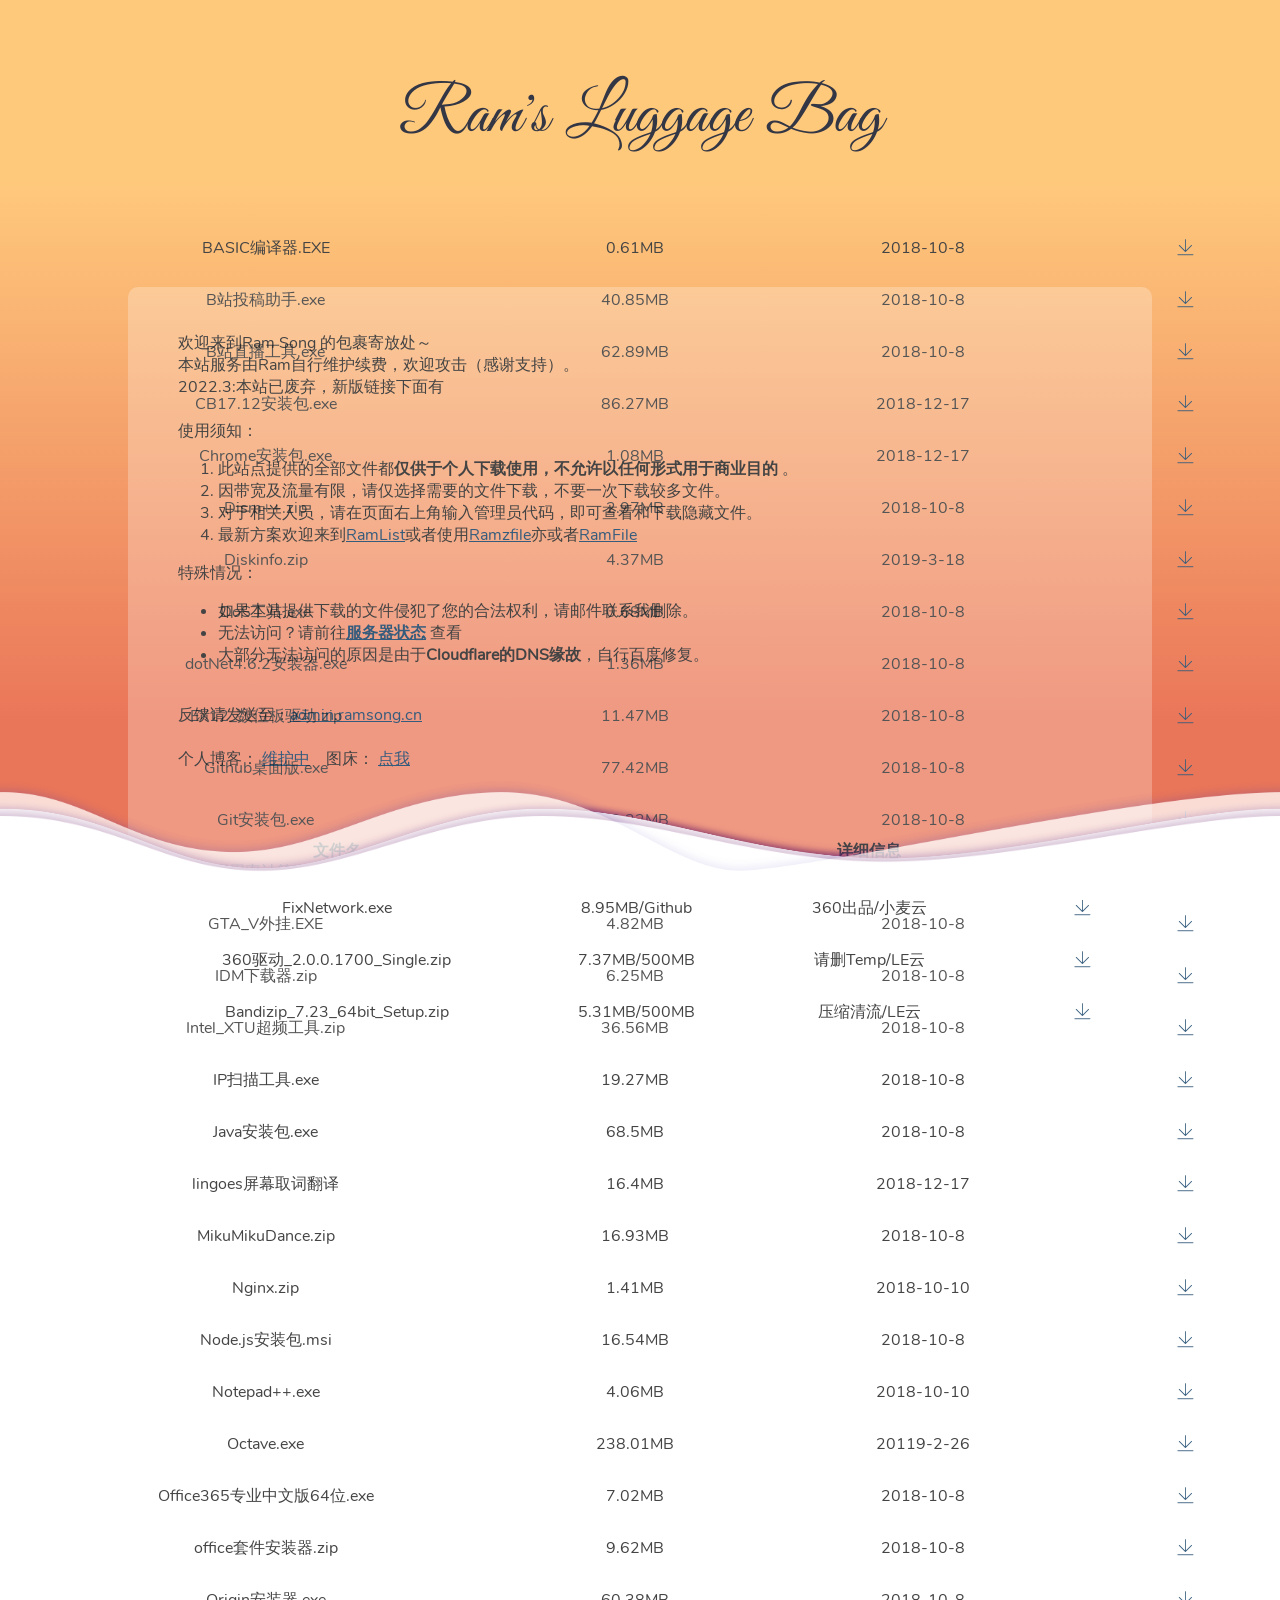
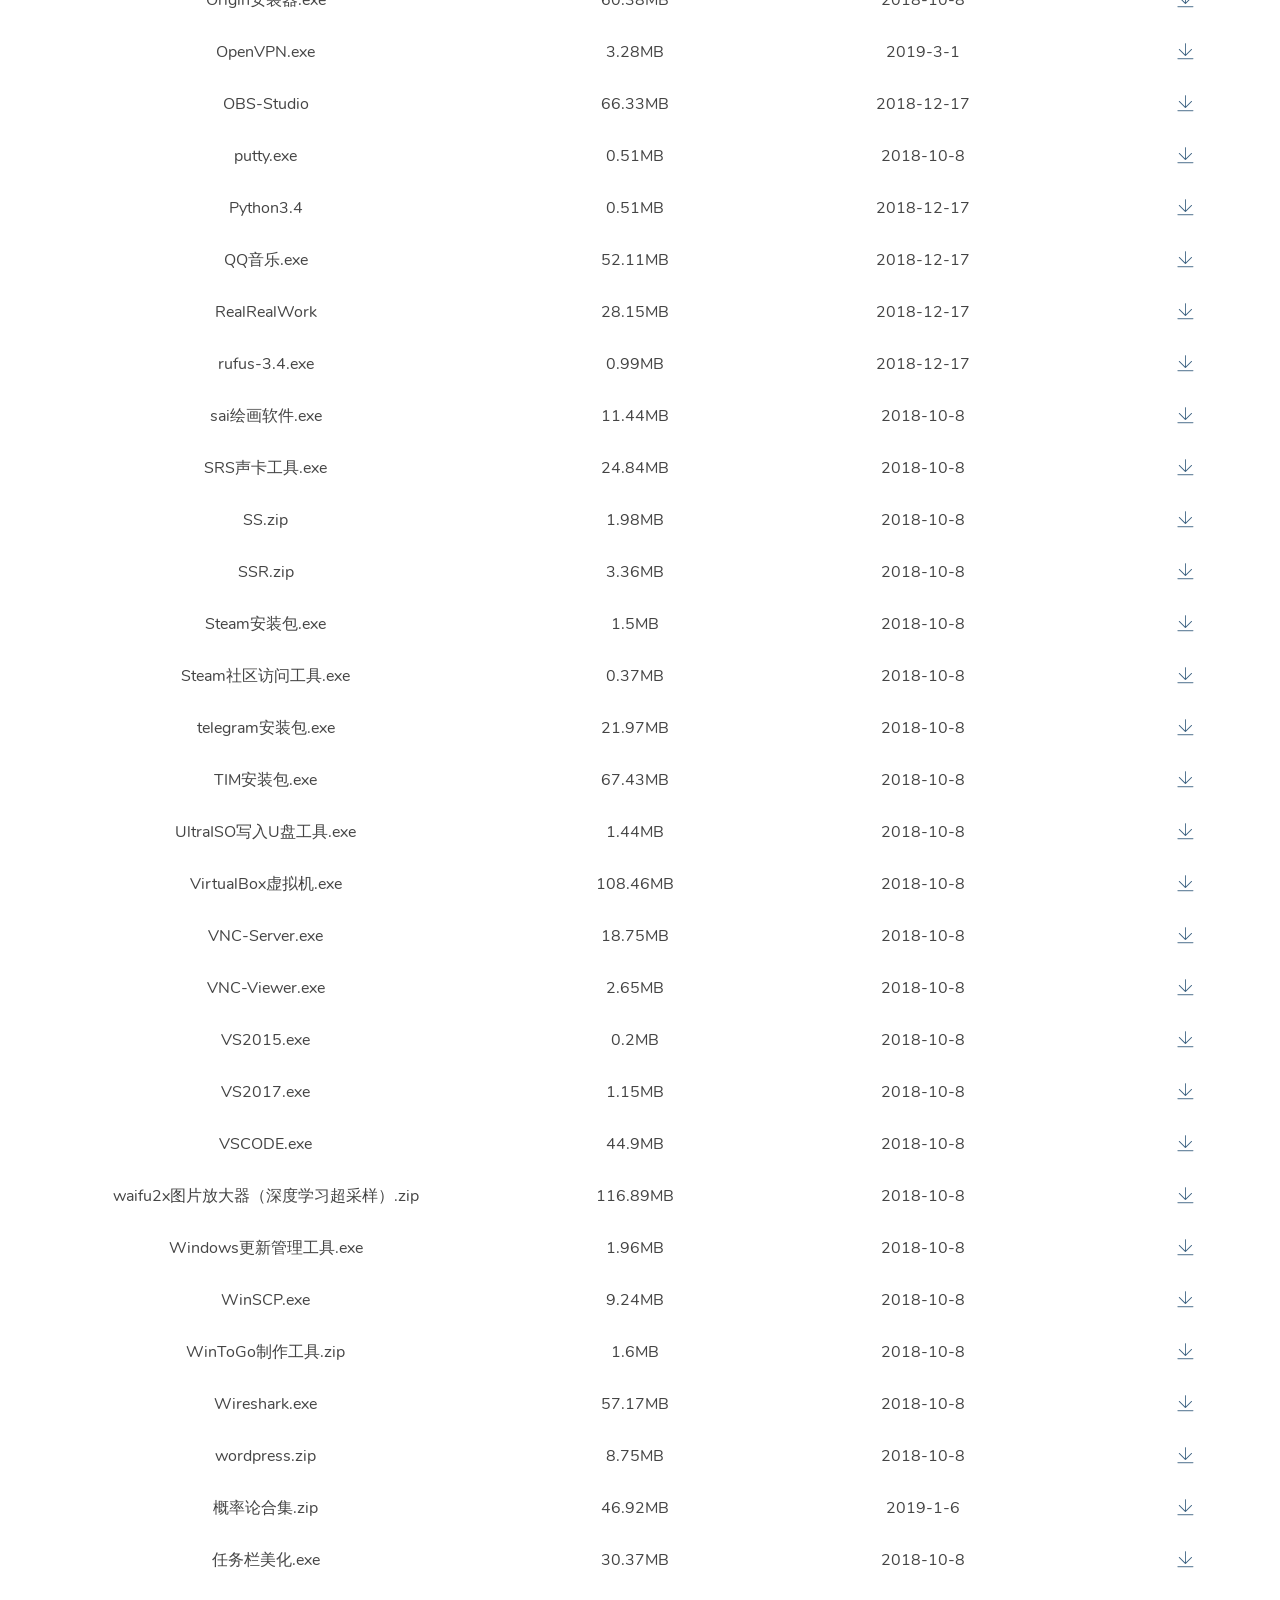
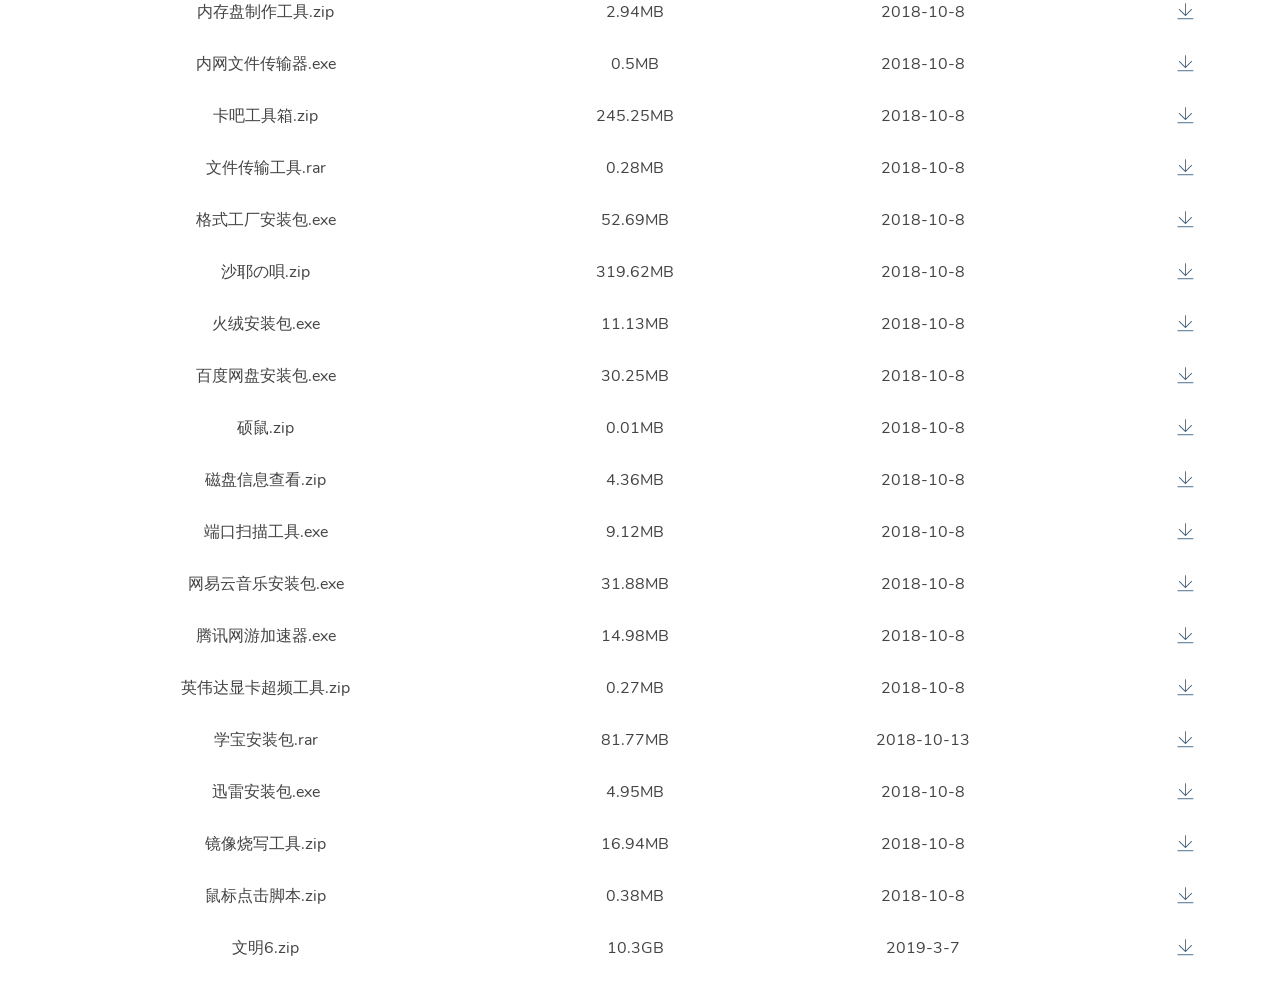
==== commit ad396e96: "Update index.html" ====
--- a/index.html
+++ b/index.html
@@ -75,7 +75,7 @@
                             </li>
                             <li>因带宽及流量有限，请仅选择需要的文件下载，不要一次下载较多文件。</li>
                             <li>对于相关人员，请在页面右上角输入管理员代码，即可查看和下载隐藏文件。</li>
-                            <li>最新方案欢迎来到<a href="https://list.ramsong.cn/">RamList</a>或者使用<a href="https://zfile.ramsong.cn/">Ramzfile</a>亦或者<a href="https://file.ramsong.cn/">RamFile</a></li>
+                            <li>最新方案欢迎来到<a target="_blank" href="https://list.ramsong.cn/">RamList</a>或者使用<a target="_blank" href="http://zfile.ramsong.cn/">Ramzfile</a>亦或者<a target="_blank" href="https://file.ramsong.cn/">RamFile</a></li>
                         </ol>
                         <div>特殊情况：</div>
                         <ul>
@@ -142,18 +142,6 @@
                         <!---->
                     </div>
                 </div>
-                <div class="file" v-for="item in items">
-                    <div class="fileInfo">
-                        <div class="fileName fileInfoElement">疫苗登记码1</div>
-                        <div class="dataSize fileInfoElement">98.14KB</div>
-                        <div class="uploadTime fileInfoElement"><a href="http://usa2.file.ramsong.cn/2.png">临时2</a><a href="https://github-do.panbaidu.cn//https://raw.githubusercontent.com/RamSong/DownloadCenter/main/1.jpg">2</a></div>
-                        <div class="download fileInfoElement">
-                            <a href="http://usa2.file.ramsong.cn/1.jpg">
-                                <i class="iconfont icon-icondownload"></i>
-                            </a>
-                        </div>
-                        <!---->
-                    </div>
                 </div>
                 <div class="file" v-for="item in items">
                     <div class="fileInfo">
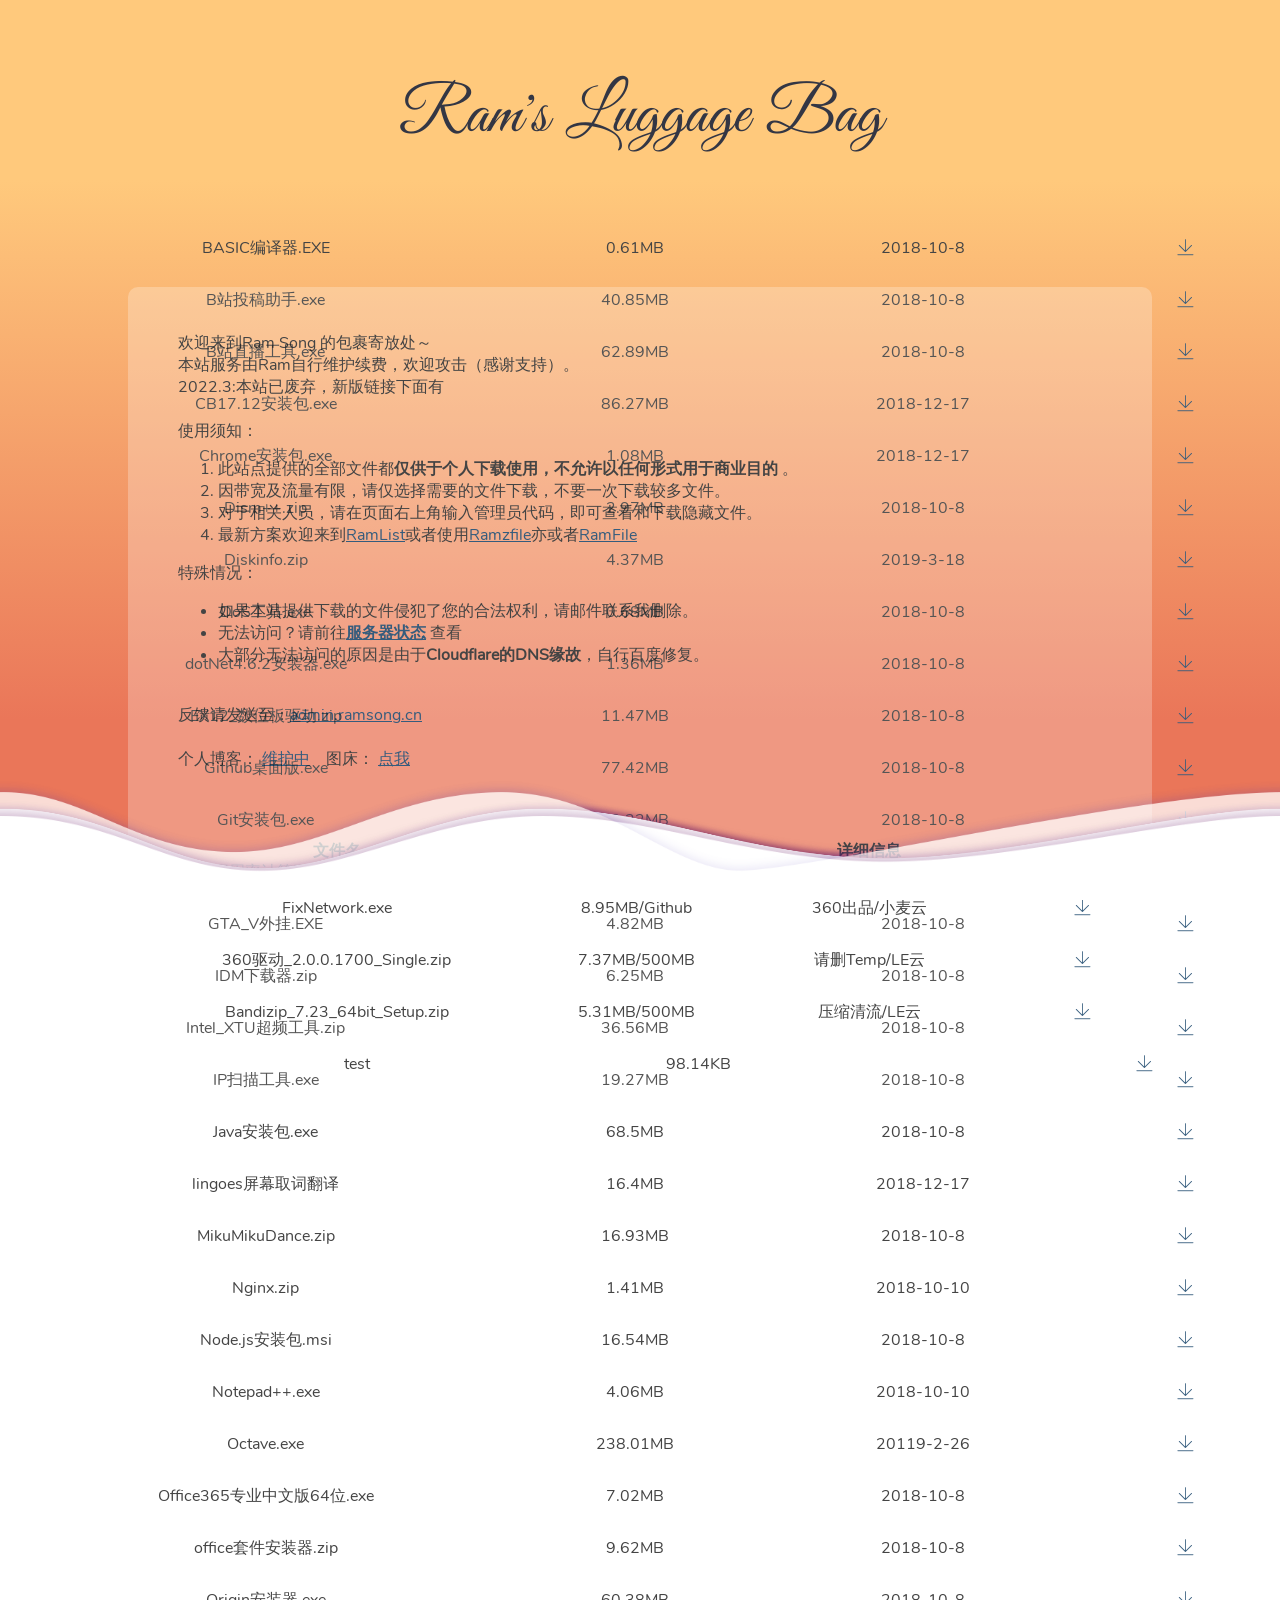
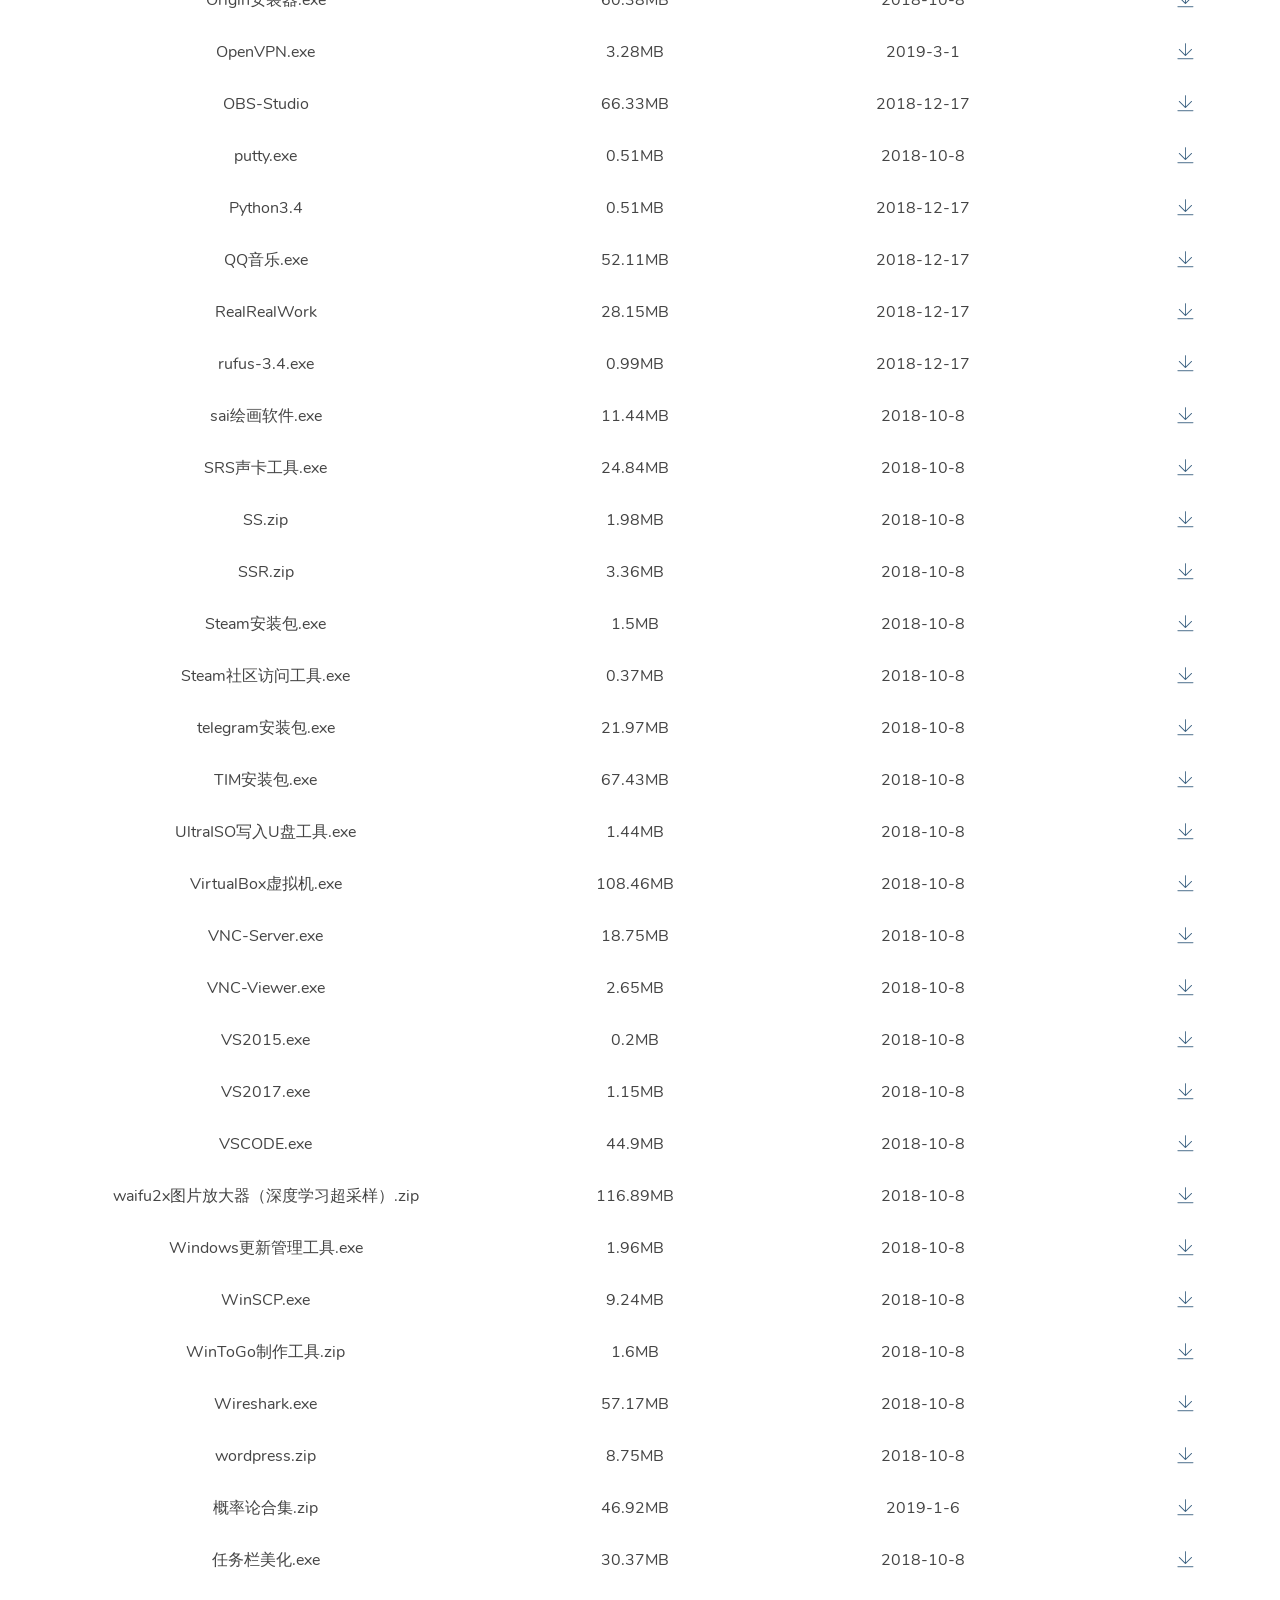
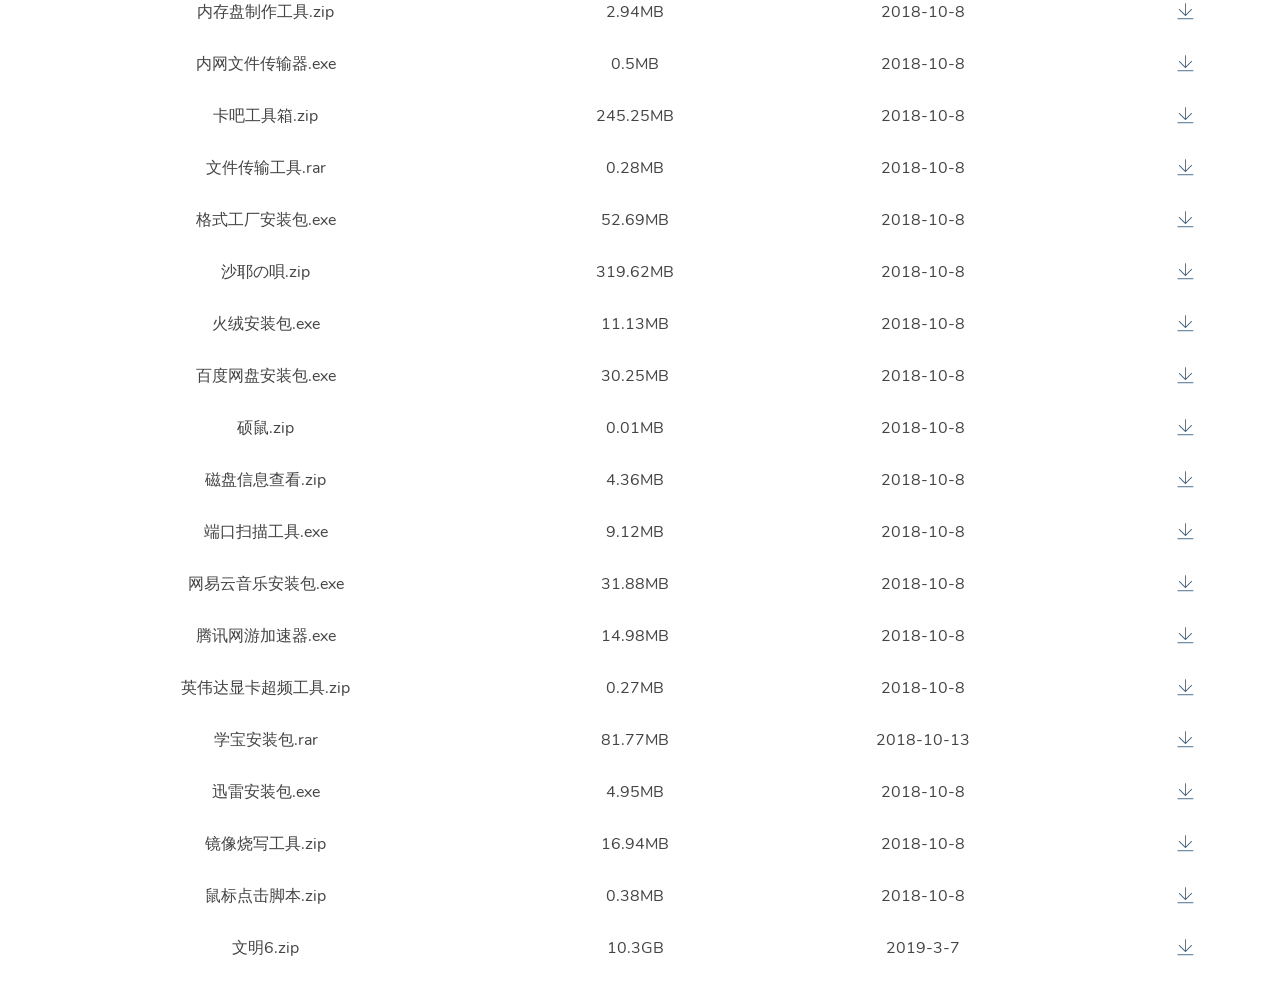
==== commit cdc6abce: "Update index.html" ====
--- a/index.html
+++ b/index.html
@@ -142,6 +142,17 @@
                         <!---->
                     </div>
                 </div>
+                <div class="file" v-for="item in items">
+                    <div class="fileInfo">
+                        <div class="fileName fileInfoElement">test</div>
+                        <div class="dataSize fileInfoElement">98.14KB</div>
+                        <div class="uploadTime fileInfoElement"></div>
+                            <a href="http://ramsong.cn">
+                                <i class="iconfont icon-icondownload"></i>
+                            </a>
+                        </div>
+                        <!---->
+                    </div>
                 </div>
                 <div class="file" v-for="item in items">
                     <div class="fileInfo">
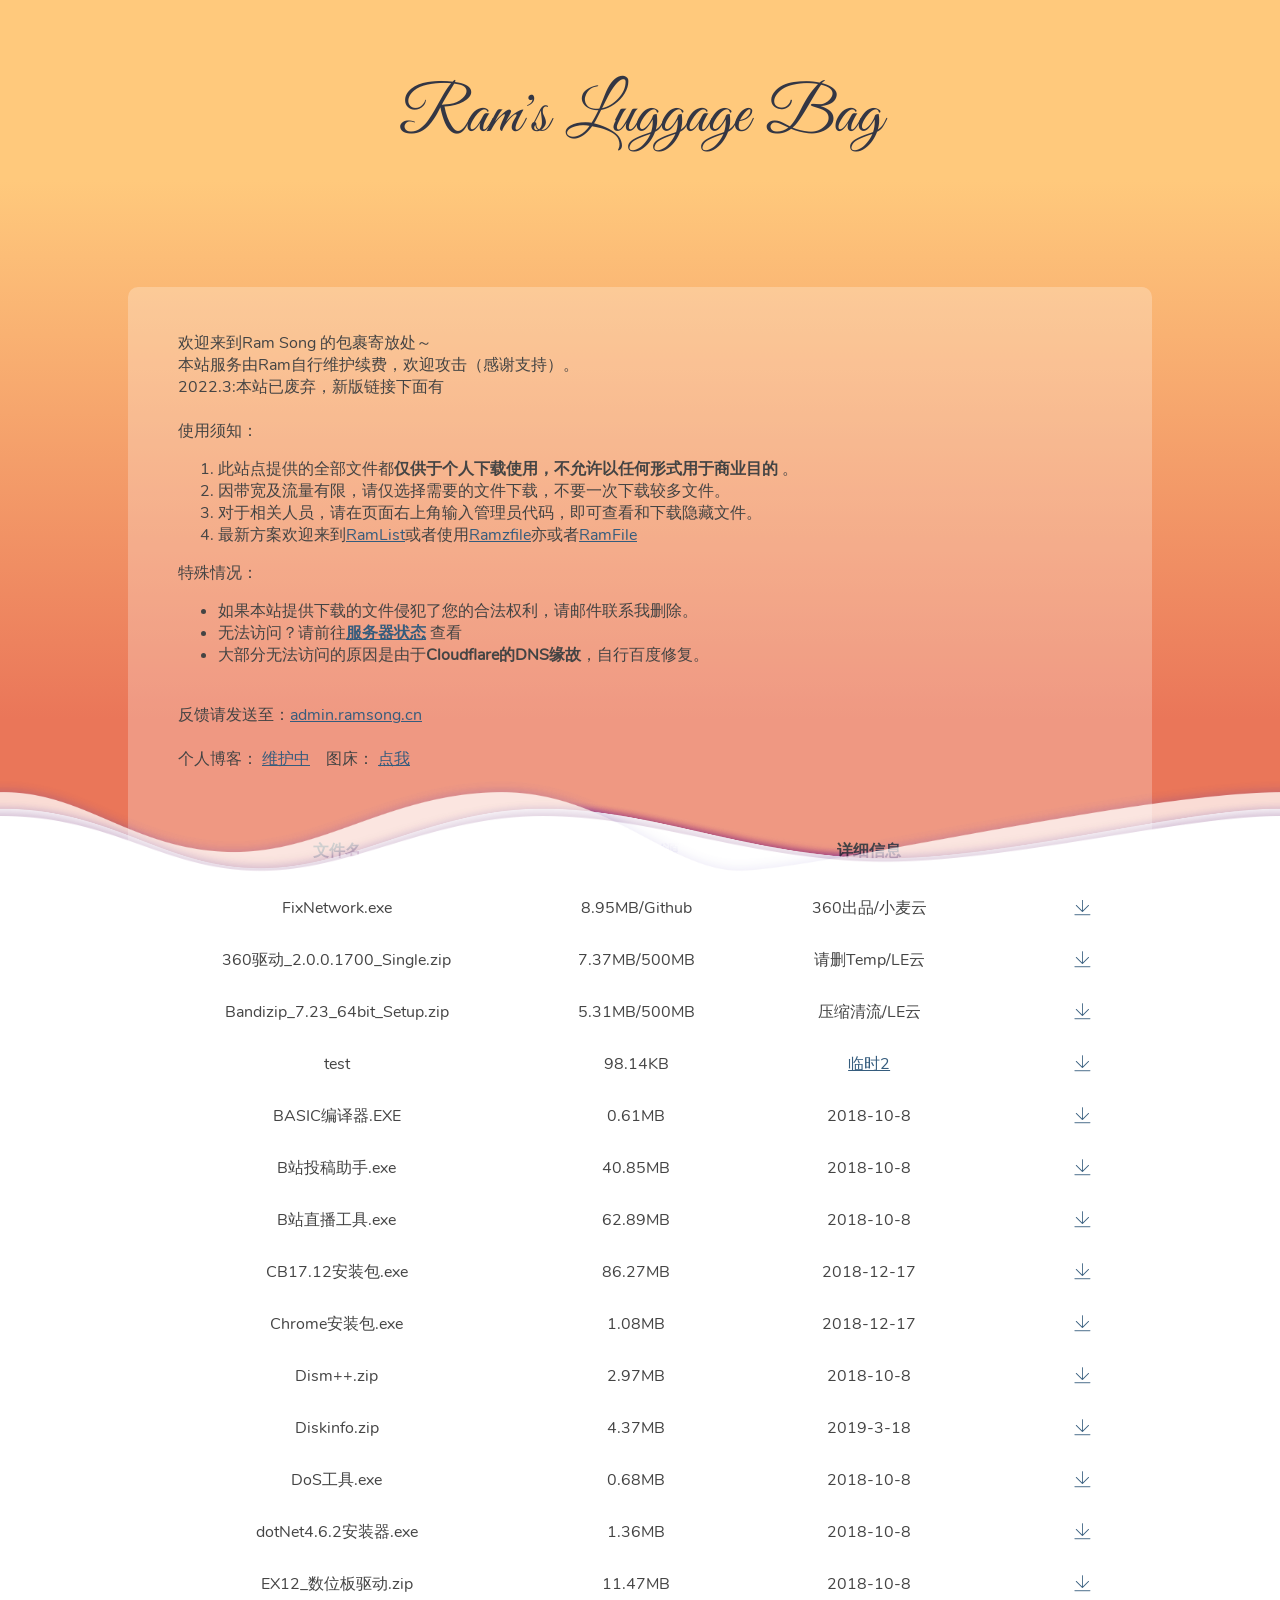
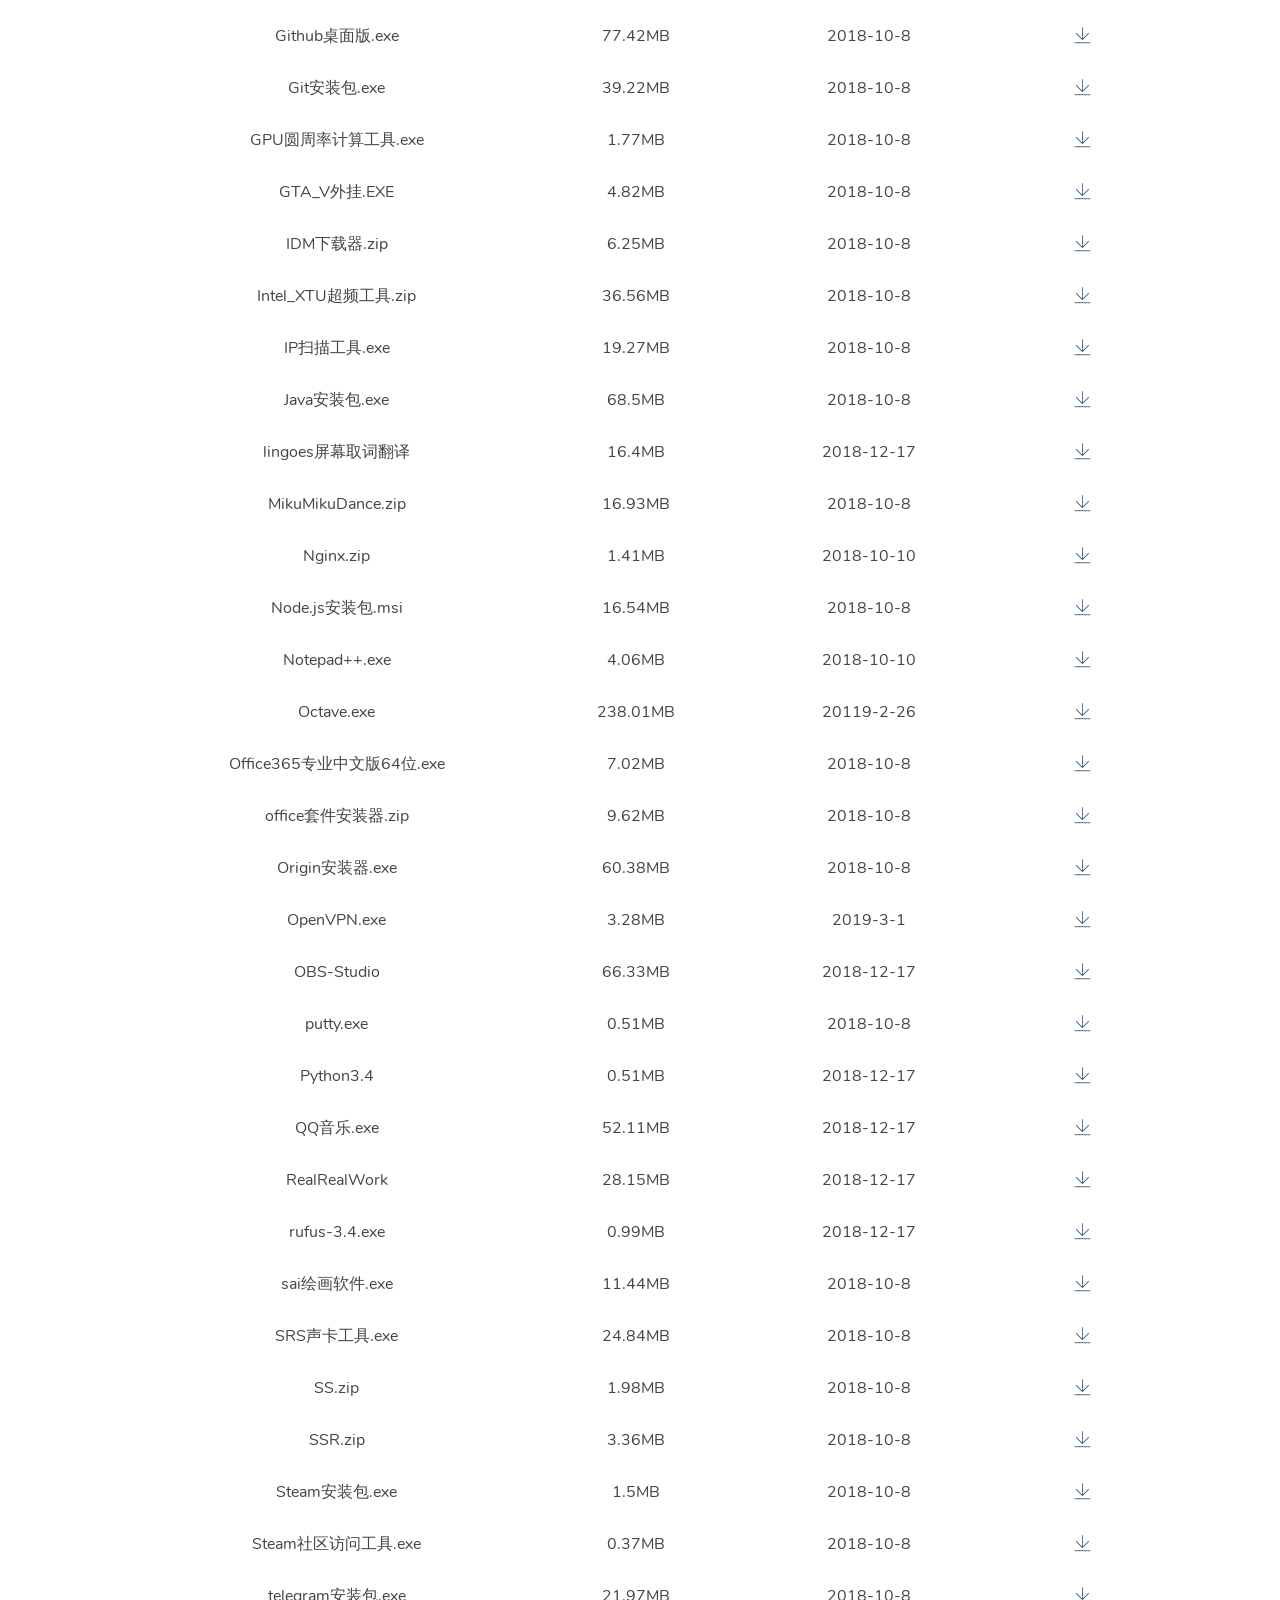
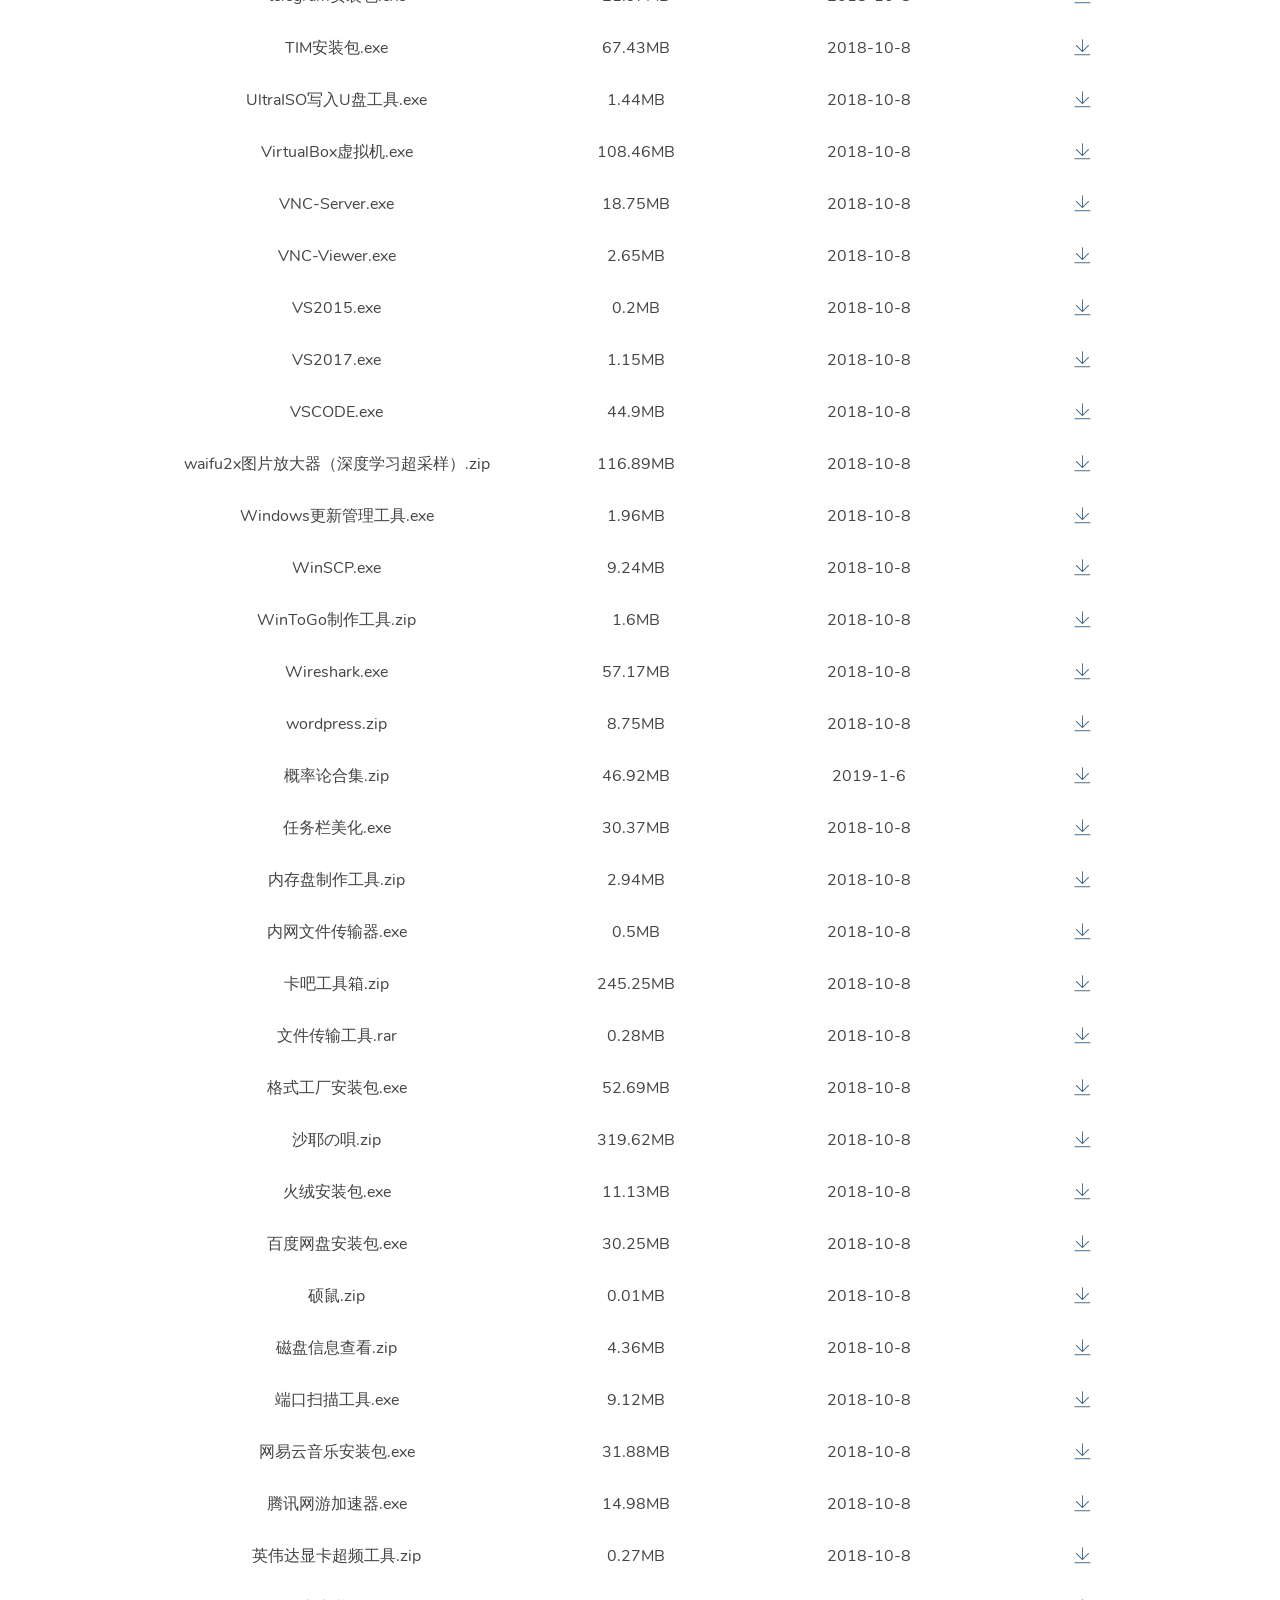
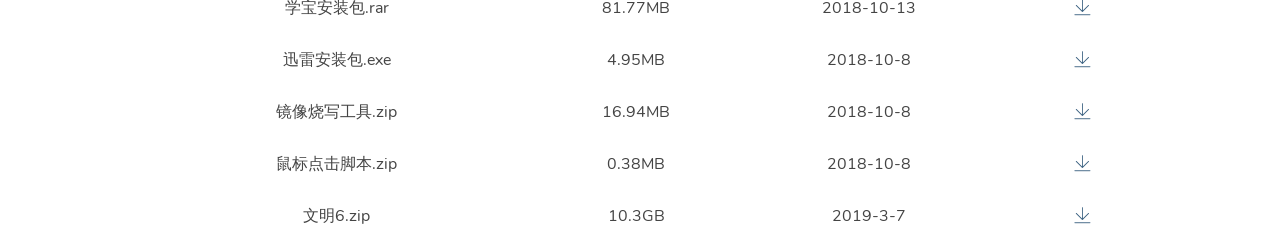
==== commit cc0d401e: "Update index.html" ====
--- a/index.html
+++ b/index.html
@@ -146,7 +146,8 @@
                     <div class="fileInfo">
                         <div class="fileName fileInfoElement">test</div>
                         <div class="dataSize fileInfoElement">98.14KB</div>
-                        <div class="uploadTime fileInfoElement"></div>
+                        <div class="uploadTime fileInfoElement"><a href="http://ramsong.cn/">临时2</a></div>
+                        <div class="download fileInfoElement">
                             <a href="http://ramsong.cn">
                                 <i class="iconfont icon-icondownload"></i>
                             </a>
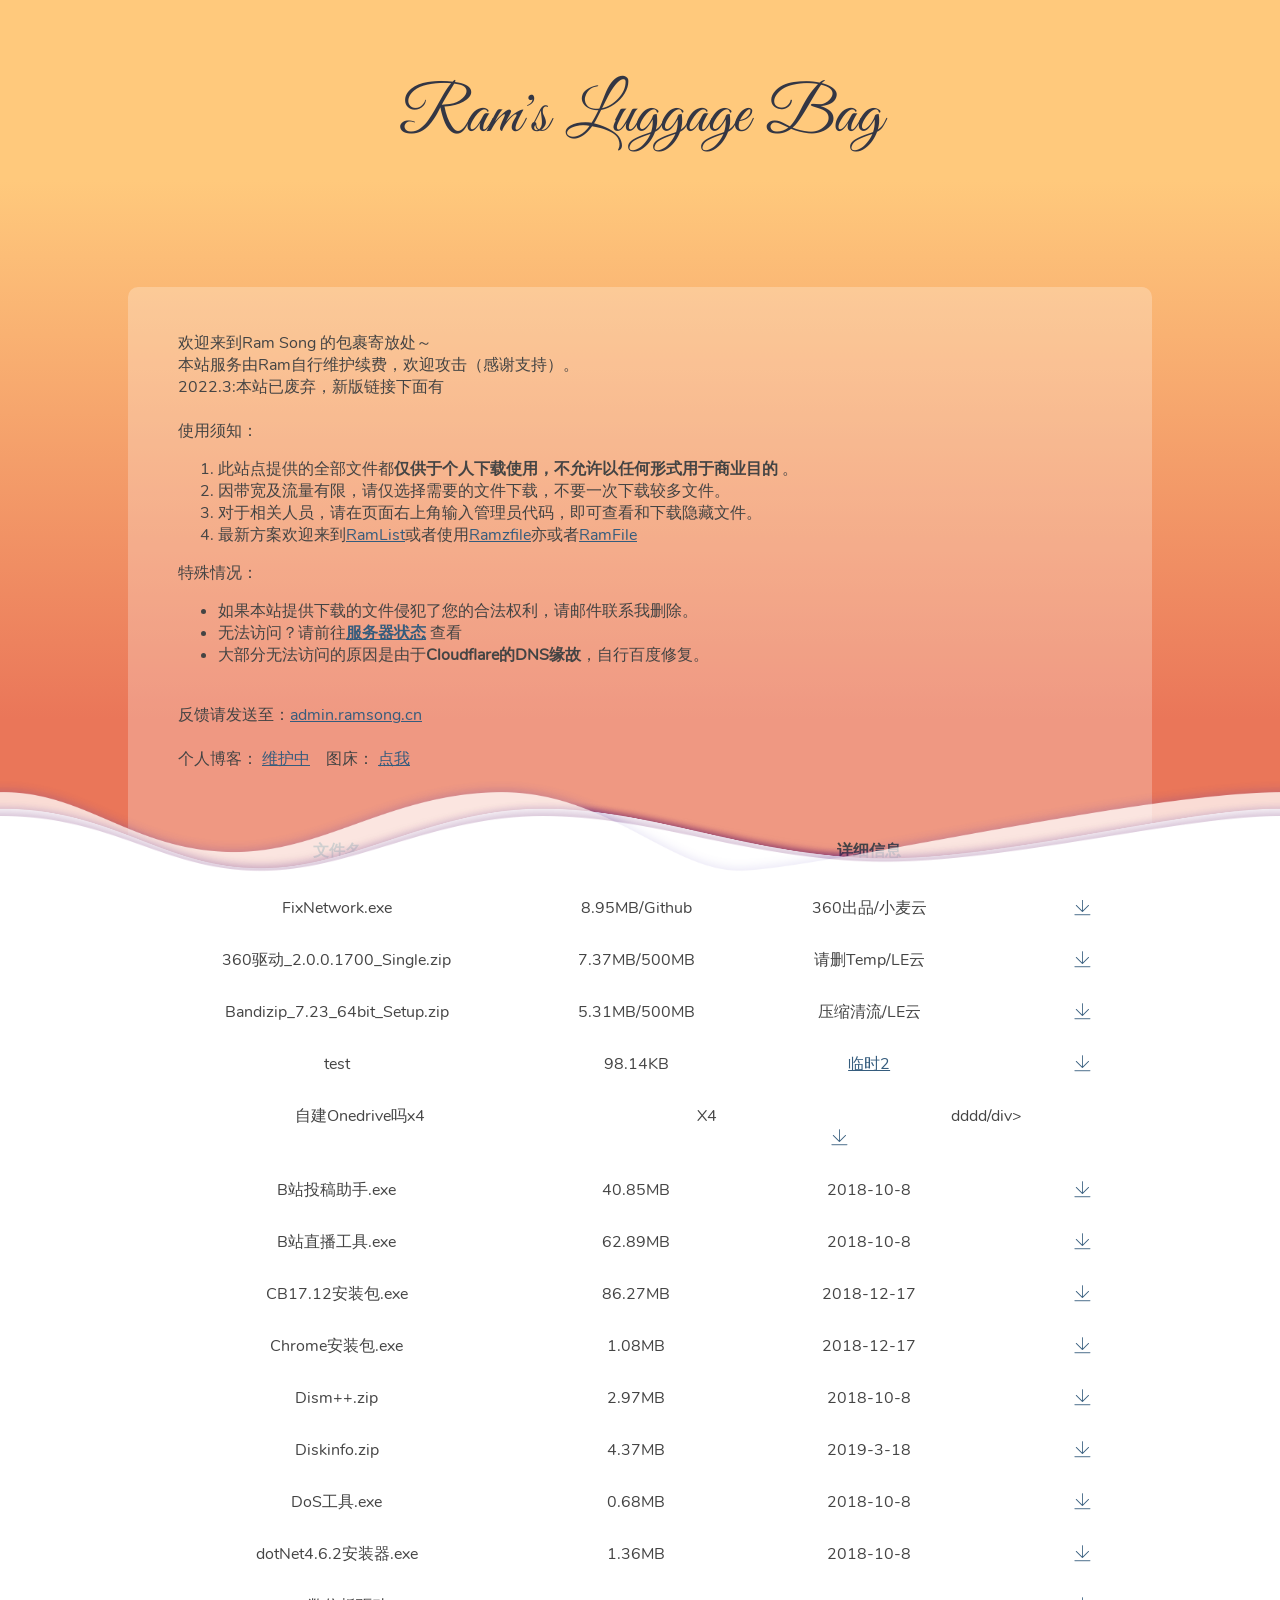
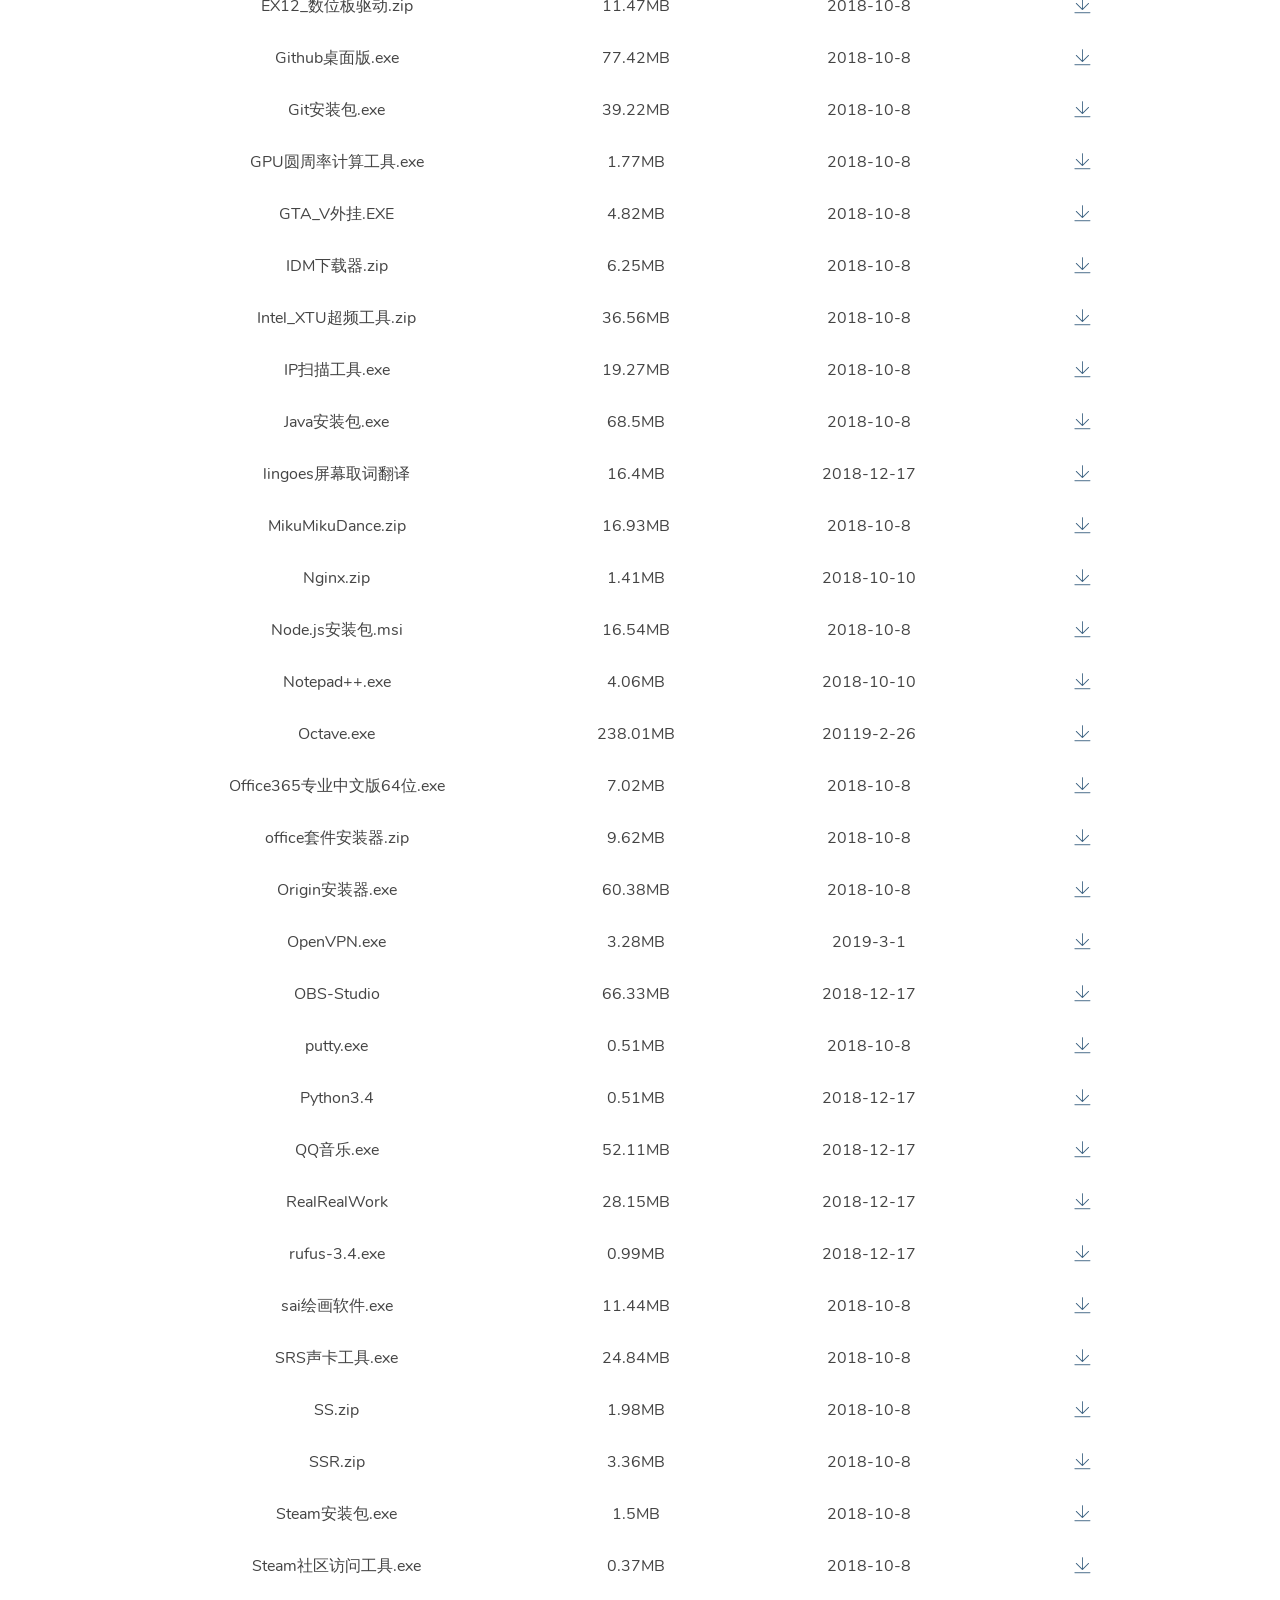
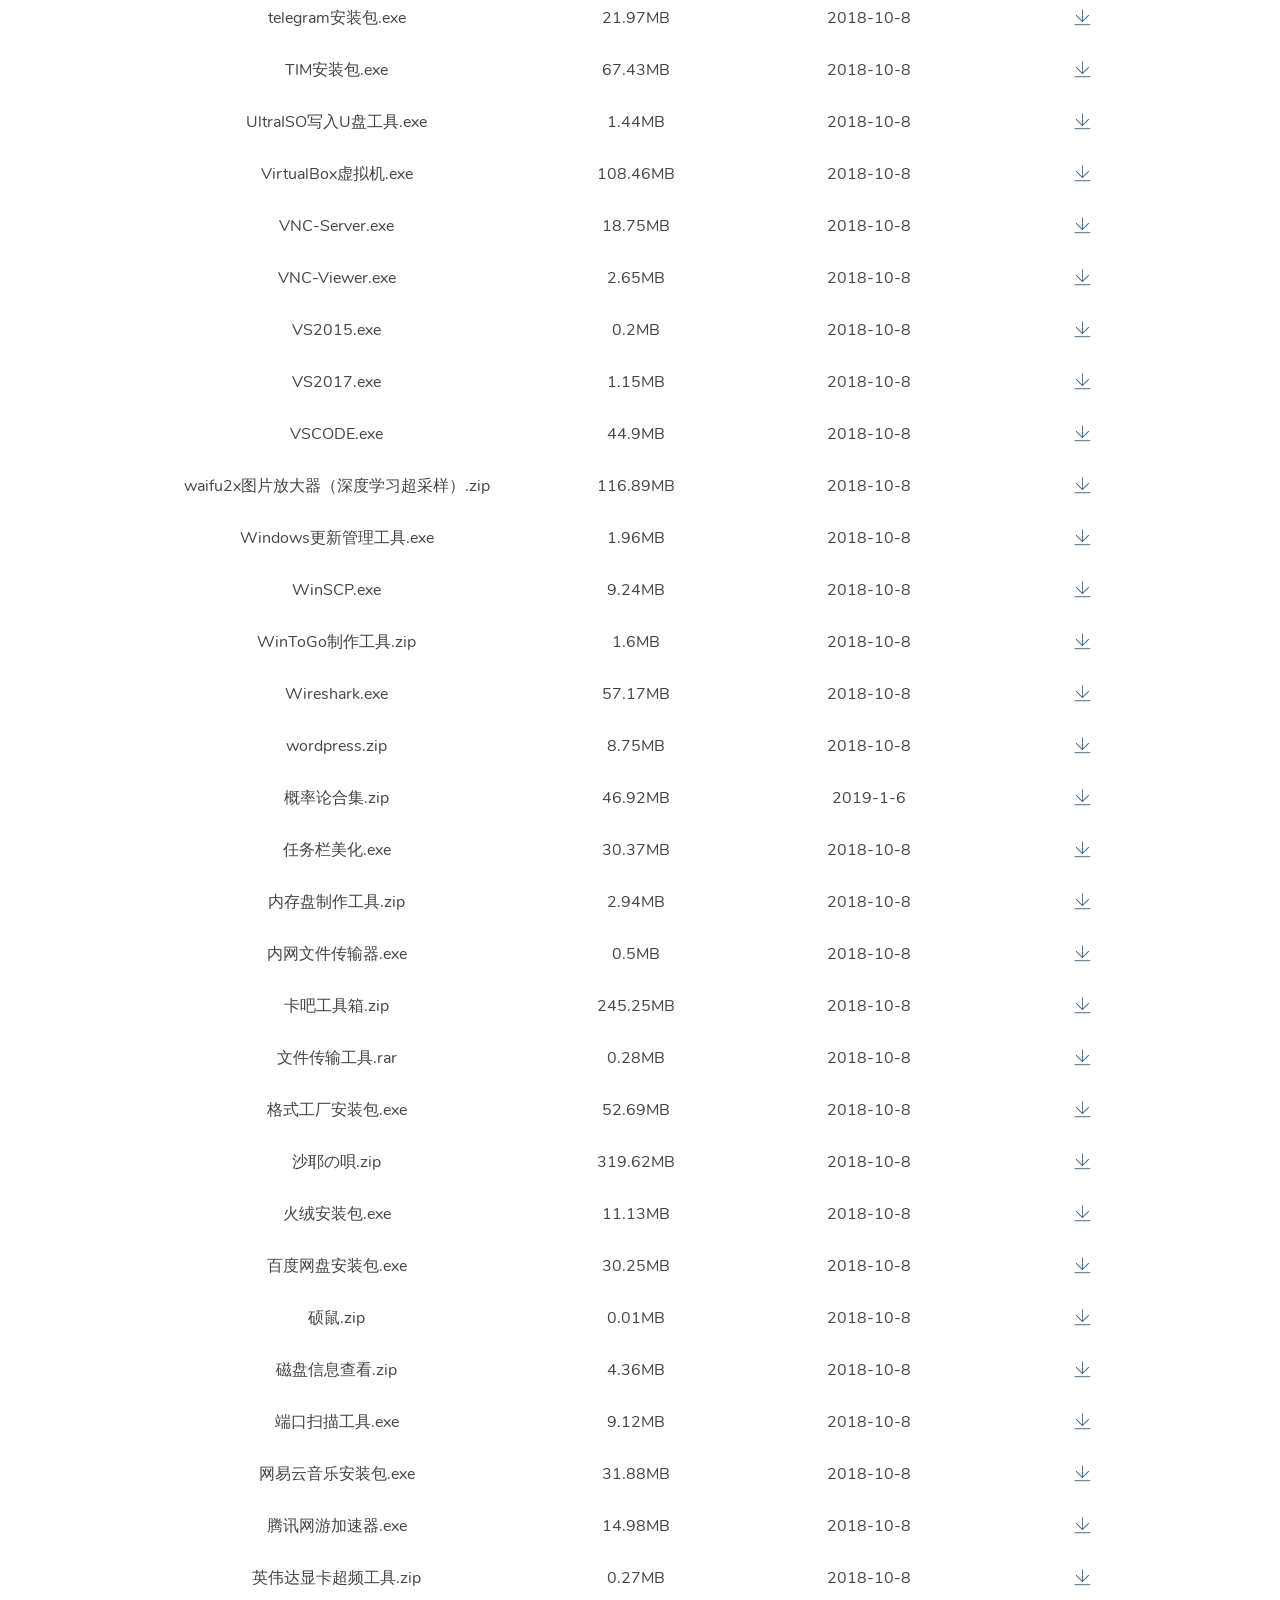
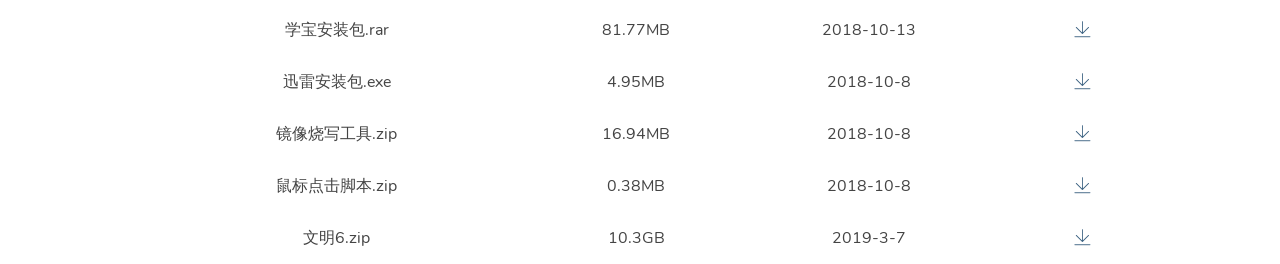
==== commit 04347208: "Update index.html" ====
--- a/index.html
+++ b/index.html
@@ -157,11 +157,11 @@
                 </div>
                 <div class="file" v-for="item in items">
                     <div class="fileInfo">
-                        <div class="fileName fileInfoElement">BASIC编译器.EXE</div>
-                        <div class="dataSize fileInfoElement">0.61MB</div>
-                        <div class="uploadTime fileInfoElement">2018-10-8</div>
-                        <div class="download fileInfoElement">
-                            <a href="file/BASIC编译器.EXE">
+                        <div class="fileName fileInfoElement">自建Onedrive吗x4</div>
+                        <div class="dataSize fileInfoElement">X4</div>
+                        <div class="uploadTime fileInfoElement">dddd/div>
+                        <div class="download fileInfoElement">
+                            <a href="https://pan.ramsong.cn/s/YBT7">
                                 <i class="iconfont icon-icondownload"></i>
                             </a>
                         </div>
